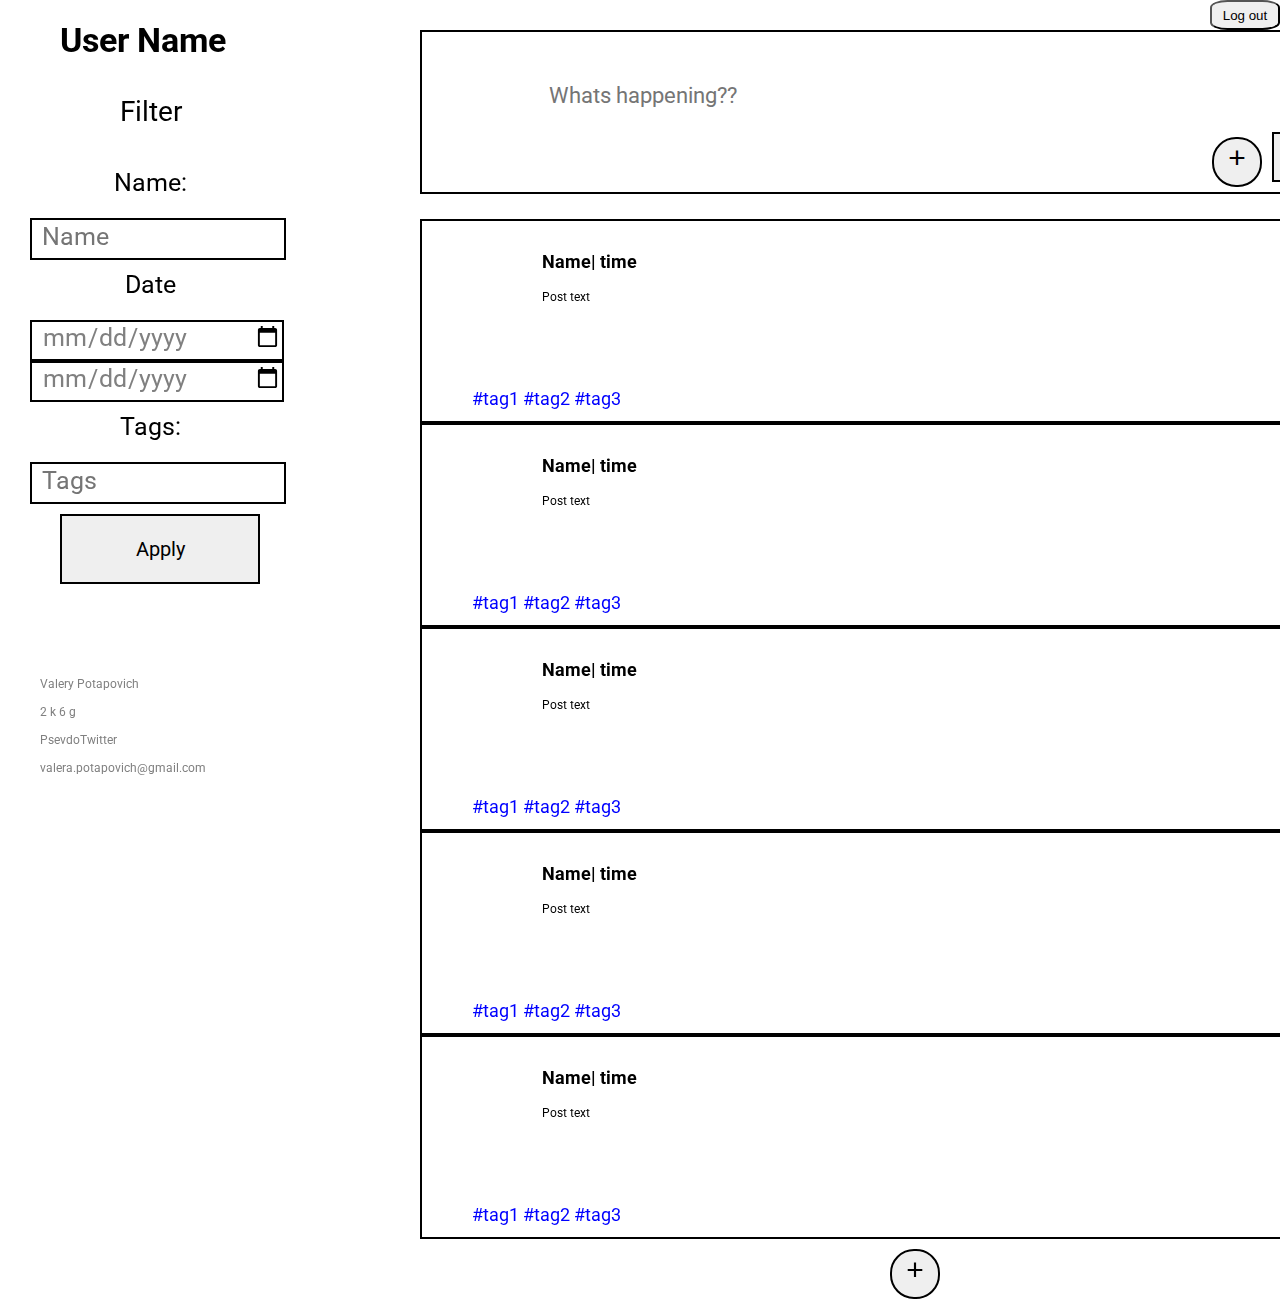
==== PsevdoTwwiterApp/src/main/webapp/index.html @ d6ee68d8 "add task8" ====
<!DOCTYPE html>
<html lang="en">
<head>
    <meta charset="UTF-8">
    <link rel="stylesheet" href="resources/styles.css">
    <link href="https://fonts.googleapis.com/css?family=Roboto&display=swap" rel="stylesheet">
    <title>PsevdoTwitter</title>

   <script type="text/javascript" src="D:\Training practice\JS_PostClass\scriptPostClass.js"></script>
</head>
<body>
	
  <button class="Log">Log out</button>
  <h1>User Name</h1>
 
   
 <form action="/action_page.php">
    <p class="filter">Filter</p>
  <label for="Name">Name:</label><br>
  <input type="text" id="fname" name="Name"  placeholder="Name" ><br>
  <label for="Data">Date</label><br>
  <input type="date" class="Data" id="Data" name="lname" placeholder="Data"><br>
  <input type="date" class="Data2"  id="Data" name="lname"  placeholder="Data"><br>
    <label for="TAGS">Tags:</label><br>
  <input type="text" id="Data" name="lname" placeholder="Tags"><br>
  <button> <p>Apply</p></button> 
 
</form>

<div class="whatst">
  <input class="wha" type="text" name="Whats" placeholder=" Whats happening??">
</input>
  <button class="add"><p>Add post</p></button>
  <button class="plus"><p>+</p></button>
    
</div>
<flexbox>
<div class="content">
  <div class="post">

    <button  class="Edit">Edit</button>
    



   <h3> Name| time</h3>
    <p>Post text </p>
     <button class="like">like</button>
    <p class="tags">#tag1 #tag2 #tag3 </p>
    
  </div>
  <div class="post">
      <button class="Edit">Edit</button>
   <h3> Name| time</h3>
    <p>Post text </p>
     <button class="like">like</button>
    <p class="tags">#tag1 #tag2 #tag3</p>
    
  </div>
  <div class="post">
     <button onclick="alert('Hello World!')" class="Edit">Edit</button>
    <h3> Name| time</h3>
    <p>Post text </p>
     <button class="like">like</button>
    <p class="tags">#tag1 #tag2 #tag3</p>
    
  </div>
  <div class="post">
    <button class="Edit">Edit</button>
    <h3> Name| time</h3>
    <p>Post text </p>
     <button class="like">like</button>
    <p class="tags">#tag1 #tag2 #tag3</p>
    
  </div>
  <div class="post">
    <button class="Edit">Edit</button>
    <h3> Name| time</h3>
    <p>Post text </p>
     <button class="like">like</button>
    <p class="tags">#tag1 #tag2 #tag3</p>
    
  </div>
   <button class="plus"><p>+</p></button>
 </div>
</flexbox>
  <footer>
  
  <p>Valery Potapovich<br><br>
2 k 6 g<br><br>
    PsevdoTwitter<br><br>
     valera.potapovich@gmail.com</p>
</footer>

</body>
</html>
---- PsevdoTwwiterApp/src/main/webapp/resources/styles.css ----
body{
width: 100%;
margin: 0;
font-size: 18px;
position: relative;

}
.Log {
float: right;
margin-left: 1350px;
border-radius: 25%;
width: 70px;
height: 30px;
}

h1 {
margin-top: 5px;
font-family: 'Roboto';
font-size:34px;
width: 250px;
padding-top: 15px;
padding-bottom: 70px;
height: 35px;
padding-left: 60px;
margin-bottom: 20px;
position: fixed;
padding-bottom:20px;
float:left;
}

form {
list-style-type: none;
margin-top: 20px;
height: 80%;
padding-left: 0;
margin-left: 0;
padding-top: 50px;
width: 25%;
position: fixed;
display: block;
font-family: 'Roboto';
float: left;
font-size: 30;
overflow: none;
list-style-position:none;
}

form p.filter{
margin-top: 10px;
display: block;
font-family: 'Roboto';
font-size:28px;
width: 250px;
padding-top: 15px;
height: 35px;
padding-left: 120px;
}

form label{
padding-top:10px;
display: block;
font-size: 25px;
padding-left:30px;
text-decoration: none;
width: 240px;
text-align: center;
font-family: 'Roboto';
}

form input{
width: 240px;
height: 30px;
margin-left: 30px;
padding-left: 10px;
padding-bottom: 7px;
border:2px solid black;
font-size: 25px;
color: grey;
font-family: 'Roboto';
}

form button{
border: 2px solid black;
margin-top: 10px;
margin-left: 60px;
text-align: center;
text-decoration: none;
font-size: 17px;
padding-bottom: 10px
height: 10px;
width: 200px;
}

button:active {
background-color: white;
transform: translateY(4px);
}

form button p{
font-size: 20px;
font-family: 'Roboto';
}

div.whatst {
margin-left: 420px;
height: 160px;
width: 950px;
border:2px solid black;
float: left;

}

div.whatst input.wha {
margin-top: 50px;
border:none;
font-weight: normal;
margin-left: 120px;
margin-right: 0;
font-family: 'Roboto';
font-size: 22px;
color: grey;
margin-bottom: 0px;
}

div.whatst button {
display: inline-block;
float: right;
border: 2px solid black;
text-align: center;
text-decoration: none;
height: 50px;
}

div.whatst button.add{
margin-top: 100px;
margin-right: 30px;
font-size: 17px;
width: 70px;
}

div.whatst button.add p {
display: inline-block;
margin-top: 1px;
float: left;
}

div.whatst button.plus {
padding-bottom: 15px;
margin-right: 10px;
margin-top: 105px;
font-size: 30px;
border-radius: 48%;
width: 50px;
}

div.whatst button.plus p {
display: inline-block;
margin-top: 1px;
margin-bottom: 5px;
}

div.content {
float: left;
margin-left: 420px;
position: relative;
margin-top: 25px;
width: 1000px;
overflow: auto;
list-style-position:outside;
}

div.content div.post{
width: 950px;
height: 200px;
border:2px solid black;
float: left;
}

div.content div.post button.Edit{
display: inline-block;
float: right;
border: none;
background-color: white;
text-decoration:underline;
color: blue;
padding-bottom: 25px;
margin-right: 27px;
margin-bottom: 70px;
margin-top: 10px;
text-align: center;
font-size: 20px;
height: 50px;
width: 50px;
}

div.content div.post h3{
margin-top: 30px;
width: 800px;
margin-left: 120px;
margin-right: 40px;
display: block;
font-size: 18px;
font-family: 'Roboto';
}

div.content div.post ul{
width: 65px;
display: none;
padding: 0;
float: right;
margin:0px 30px 850px 200px;
height: 70px;
position: absolute;
font-size: 18px;
list-style-type: none;
font-family: 'Roboto';
background-color: white;
}

div.content div.post ul li button{
text-decoration: none;
list-style-type: none;
border: 2px solid black;
color: black;
text-align: center;
text-decoration: none;
font-size: 17px;
padding-bottom: 10px
height: 10px;
width: 65px;
}
div.content div.post p{
width: 800px;
margin-left: 120px;
height: 80px;
font-size: 12px;
font-family: 'Roboto';
}
div.content div.post p.tags{
font-size: 18px;
width: 300px;
margin-left: 50px;
height: 20px;
font-family: 'Roboto';
color: blue;
}
div.content div.post button.like{
font-size: 18px;
width: 70px;
height: 30px;
float: right;
margin-right: 20px;
font-family: 'Roboto';
color: blue;
}

div.content button.plus {
display: inline-block;
float: right;
 
border: 2px solid black;
color: black;
padding-bottom: 15px;
margin-top: 10px;
margin-right: 48%;
text-align: center;
text-decoration: none;
font-size: 30px;
border-radius: 48%;
height: 50px;
position: relative;
width: 50px;
cursor: pointer;
}

div.content button.plus p {
display: inline-block;
margin-top: 1px;
margin-bottom: 5px;
}

footer{
width: 100%;
height: 150px;
margin: 0;
position: fixed;
padding-left: 40px;
padding-top: 15px;
margin-top:650px;
font-size: 18px;
display: block;
float:left;
}

footer p{
width: 800px;
height: 150px;
color: grey;
font-size: 12px;
font-family: 'Roboto';
}
@media screen and (max-width: 900px) {
h1{
margin-top: 0px;
padding-top: 0px;
font-size:15px;
width: 120px;
padding-bottom: 5px;
height: 25px;
margin-left: 70px;
padding-left: 40px;
}

form{
padding-top:15px;
margin: 0;
padding-top: 5px;
margin-right: 10px;
width: 110px;
}

form p.filter{
display: none;
}

form label{
font-size: 15px;
padding-left:10px;
width: 30px;
display: inline-block;
}

form input{
display: inline-block;
width: 70px;
height: 15px;
margin-left: 7px;
font-size: 15px;
}

form button{
margin-left: 15px;
font-size: 15px;
padding-top: 0px;
padding-left: 0;
height: 30px;
width: 70px;
}
form button p{
margin-top: 4px;
padding-top: 0;
font-size: 15px;
}

div.whatst {
margin-left: 100px;
margin-top: 40px;
position: fixed;
height: 80px;
width: 78%;
}
input.Data2{
margin-top: 5px;
}
div.whatst input.wha {
margin-top: 20px;
margin-left: 40px;
margin-right: 0;
font-size: 17px;
}

div.whatst button.add {
margin-top: 45px;
margin-right: 20px;
font-size: 10px;
height: 30px;
width: 50px;
}

div.whatst button.plus {
padding-bottom: 3px;
padding-top: 0px;
margin-right: 10px;
margin-top: 50px;
font-size: 15px;
height: 25px;
width: 25px;
}

div.content {
position: absolute;
margin-top: 130px;
margin-left: 110px;
height: 200px;
width: 73%;
}

div.content div.post{
width: 90%;
float: right;
height: 150px;
}

div.content div.post h3{
margin-top:7px;
width: 100%;
margin-left: 30px;
margin-right: 6px;
}
div.content div.post p{
display: block;
width: 80%;
margin-left: 30px;
height: 60px;
font-size: 15px;
}

div.content div.post p.tags{
font-size: 16px;
width: 150px;
margin-left: 20px;
height: 10px;
}

div.content div.post button.Edit{
margin-right: 17px;
margin-bottom: 50px;
height: 30px;
}

div.content div.post ul{
display: none;
}

div.content div.post button.like{
padding-bottom: 5px;
margin-right: 10px;
display: block;
margin-bottom: 10px;
position: relative;
}

div.content button.plus {
float: left;
padding-bottom: 3px;
padding-top: 0px;
margin-left: 55%;
margin-top: 5px;
font-size: 15px;
height: 25px;
width: 25px;
}

div.content div.post ul{
margin: 0;
margin-left: 85%;
margin-right: 30px;
margin-top: 20px;
height: 50px;
margin-top: 0px;
margin-bottom: 40px
}

div.content div.post ul li button{
padding-top: 7px;
font-size: 10px;
height: 30px;
}
footer{
display: none;
}
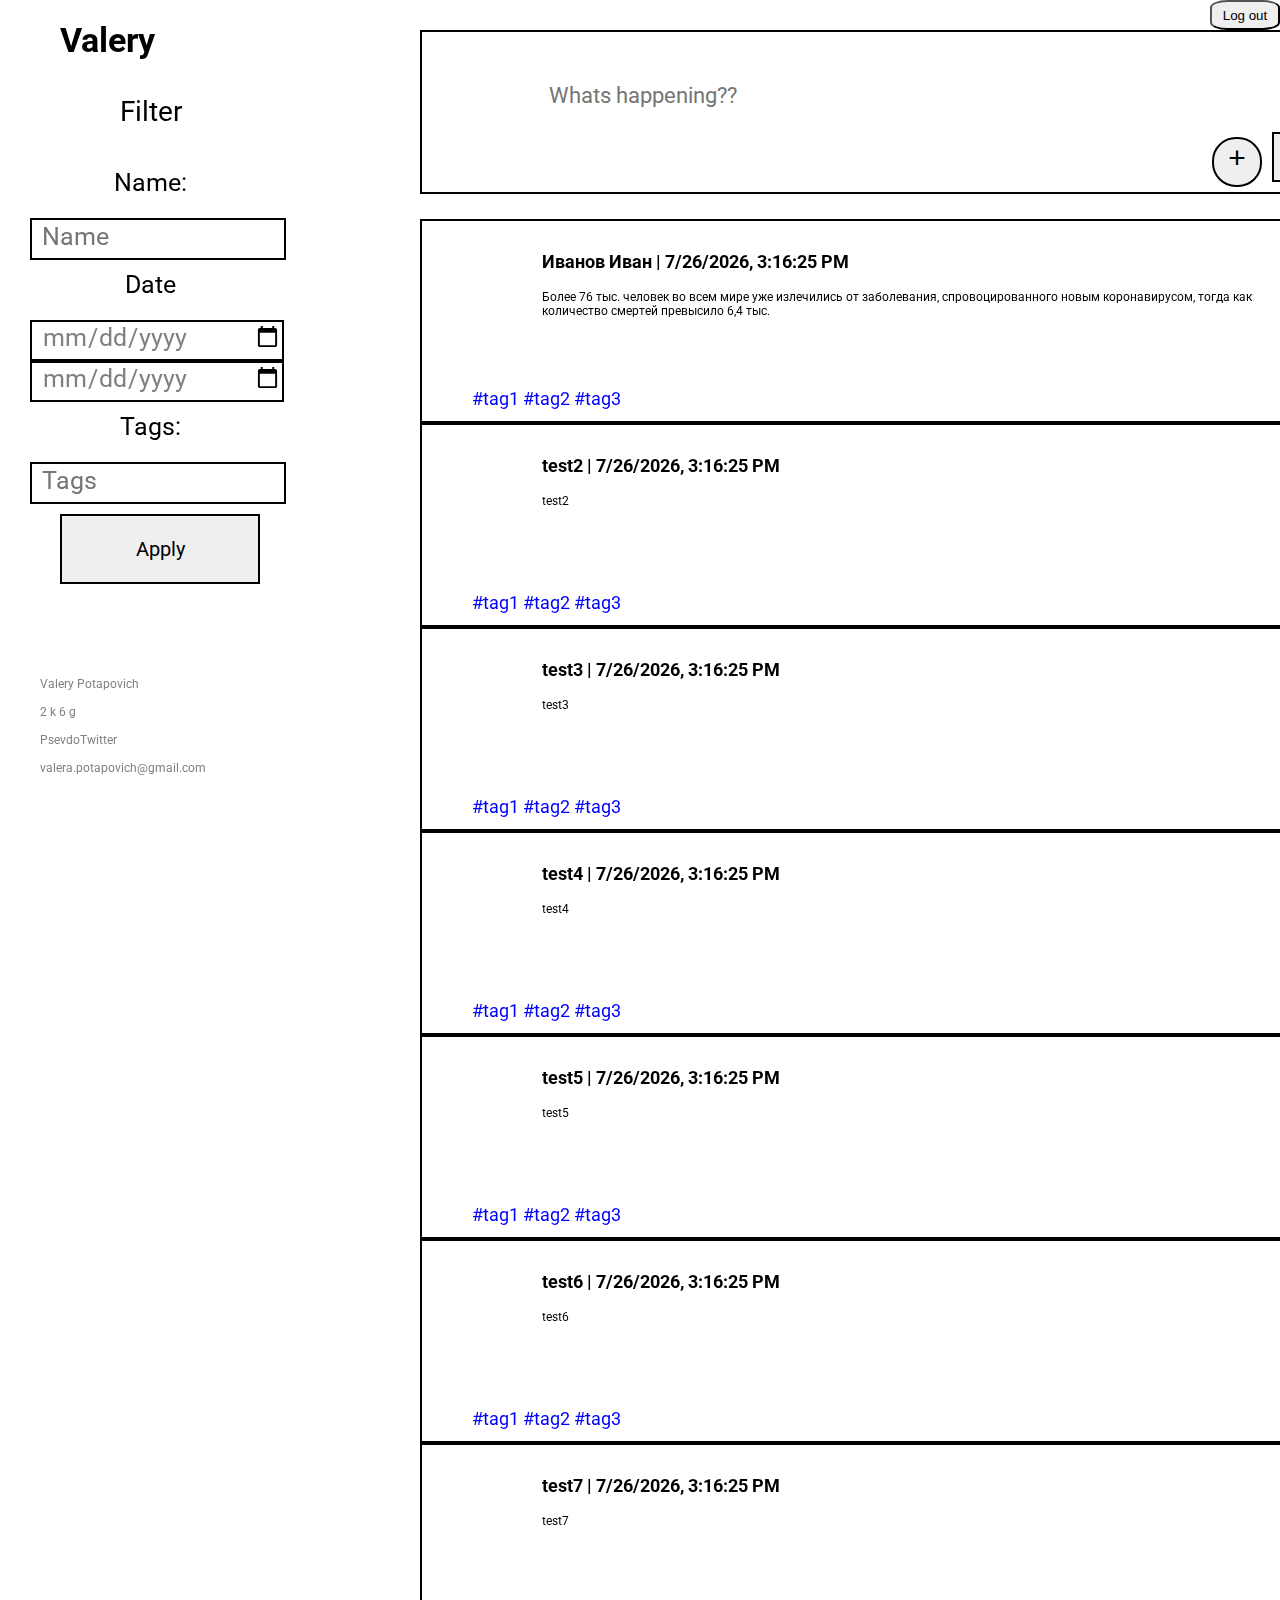
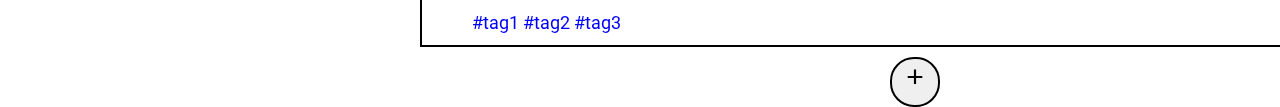
==== commit bbbec89c: "add task9" ====
--- a/PsevdoTwwiterApp/src/main/webapp/index.html
+++ b/PsevdoTwwiterApp/src/main/webapp/index.html
@@ -6,12 +6,12 @@
     <link href="https://fonts.googleapis.com/css?family=Roboto&display=swap" rel="stylesheet">
     <title>PsevdoTwitter</title>
 
-   <script type="text/javascript" src="D:\Training practice\JS_PostClass\scriptPostClass.js"></script>
+   <script type="text/javascript" src="resources/js/script.js"></script>
 </head>
 <body>
-	
+  
   <button class="Log">Log out</button>
-  <h1>User Name</h1>
+  <h1>Valery</h1>
  
    
  <form action="/action_page.php">
@@ -30,59 +30,29 @@
 <div class="whatst">
   <input class="wha" type="text" name="Whats" placeholder=" Whats happening??">
 </input>
-  <button class="add"><p>Add post</p></button>
+  <button class="add"><p>Add tweet</p></button>
   <button class="plus"><p>+</p></button>
     
 </div>
 <flexbox>
-<div class="content">
-  <div class="post">
+<div class="content" id="tweetContainer">
+  <template id="tweetTemplate">
+    <div class="tweet">    
+      <div class="tweet-action">
 
-    <button  class="Edit">Edit</button>
-    
+      <button class="Edit">Edit</button>
+  <button class="like">like</button>
+      </div>
+      <div class="tweet-info">
+        <h3 class="tweet-name"></h3>
+        <p class="tweet-text"></p>
 
-
-
-   <h3> Name| time</h3>
-    <p>Post text </p>
-     <button class="like">like</button>
-    <p class="tags">#tag1 #tag2 #tag3 </p>
-    
-  </div>
-  <div class="post">
-      <button class="Edit">Edit</button>
-   <h3> Name| time</h3>
-    <p>Post text </p>
-     <button class="like">like</button>
-    <p class="tags">#tag1 #tag2 #tag3</p>
-    
-  </div>
-  <div class="post">
-     <button onclick="alert('Hello World!')" class="Edit">Edit</button>
-    <h3> Name| time</h3>
-    <p>Post text </p>
-     <button class="like">like</button>
-    <p class="tags">#tag1 #tag2 #tag3</p>
-    
-  </div>
-  <div class="post">
-    <button class="Edit">Edit</button>
-    <h3> Name| time</h3>
-    <p>Post text </p>
-     <button class="like">like</button>
-    <p class="tags">#tag1 #tag2 #tag3</p>
-    
-  </div>
-  <div class="post">
-    <button class="Edit">Edit</button>
-    <h3> Name| time</h3>
-    <p>Post text </p>
-     <button class="like">like</button>
-    <p class="tags">#tag1 #tag2 #tag3</p>
-    
-  </div>
-   <button class="plus"><p>+</p></button>
- </div>
+        <p class="tags"></p>
+      </div>
+    </div>
+  </template>
+      <button class="plus">+</button>
+</div>
 </flexbox>
   <footer>
   
--- a/PsevdoTwwiterApp/src/main/webapp/resources/styles.css
+++ b/PsevdoTwwiterApp/src/main/webapp/resources/styles.css
@@ -101,6 +101,22 @@
 font-family: 'Roboto';
 }
 
+div.tweet-action{
+    width: 60px;
+    hight: 200px;
+    float: right;
+}
+
+button.like {
+    font-size: 18px;
+    width: 70px;
+    height: 30px;
+    float: right;
+    margin-right: 20px;
+    font-family: 'Roboto';
+    color: blue;
+}
+
 div.whatst {
 margin-left: 420px;
 height: 160px;
@@ -169,31 +185,30 @@
 list-style-position:outside;
 }
 
-div.content div.post{
+div.content div.tweet{
 width: 950px;
 height: 200px;
 border:2px solid black;
 float: left;
 }
 
-div.content div.post button.Edit{
-display: inline-block;
-float: right;
-border: none;
-background-color: white;
-text-decoration:underline;
-color: blue;
-padding-bottom: 25px;
-margin-right: 27px;
-margin-bottom: 70px;
-margin-top: 10px;
-text-align: center;
-font-size: 20px;
-height: 50px;
-width: 50px;
-}
-
-div.content div.post h3{
+div.content div.tweet button.Edit{
+float: right;
+    border: none;
+     background-color: white;
+    text-decoration: underline;
+    color: blue;
+    padding-bottom: 25px;
+    margin-right: 27px;
+    margin-bottom: 90px;
+    margin-top: 10px;
+    text-align: center;
+    font-size: 20px;
+    height: 50px;
+    width: 50px;
+}
+
+div.content div.tweet h3{
 margin-top: 30px;
 width: 800px;
 margin-left: 120px;
@@ -203,7 +218,7 @@
 font-family: 'Roboto';
 }
 
-div.content div.post ul{
+div.content div.tweet ul{
 width: 65px;
 display: none;
 padding: 0;
@@ -217,7 +232,7 @@
 background-color: white;
 }
 
-div.content div.post ul li button{
+div.content div.tweet ul li button{
 text-decoration: none;
 list-style-type: none;
 border: 2px solid black;
@@ -229,14 +244,14 @@
 height: 10px;
 width: 65px;
 }
-div.content div.post p{
+div.content div.tweet p{
 width: 800px;
 margin-left: 120px;
 height: 80px;
 font-size: 12px;
 font-family: 'Roboto';
 }
-div.content div.post p.tags{
+div.content div.tweet p.tags{
 font-size: 18px;
 width: 300px;
 margin-left: 50px;
@@ -244,7 +259,7 @@
 font-family: 'Roboto';
 color: blue;
 }
-div.content div.post button.like{
+div.content div.tweet button.like{
 font-size: 18px;
 width: 70px;
 height: 30px;
@@ -395,19 +410,21 @@
 width: 73%;
 }
 
-div.content div.post{
-width: 90%;
-float: right;
-height: 150px;
-}
-
-div.content div.post h3{
+div.content div.tweet p {
+    display: block;
+    width: 80%;
+    margin-left: 30px;
+    height: 40px;
+    font-size: 15px;
+}
+
+div.content div.tweet h3{
 margin-top:7px;
 width: 100%;
 margin-left: 30px;
 margin-right: 6px;
 }
-div.content div.post p{
+div.content div.tweet p{
 display: block;
 width: 80%;
 margin-left: 30px;
@@ -415,29 +432,41 @@
 font-size: 15px;
 }
 
-div.content div.post p.tags{
+div.content div.tweet p.tags{
 font-size: 16px;
 width: 150px;
 margin-left: 20px;
 height: 10px;
 }
 
-div.content div.post button.Edit{
-margin-right: 17px;
-margin-bottom: 50px;
-height: 30px;
-}
-
-div.content div.post ul{
+div.content div.tweet button.Edit{
+float: right;
+    border: none;
+     background-color: white;
+    text-decoration: underline;
+    color: blue;
+    padding-bottom: 25px;
+    margin-right: 27px;
+    margin-bottom: 90px;
+    margin-top: 10px;
+    text-align: center;
+    font-size: 20px;
+    height: 50px;
+    width: 50px;
+}
+
+div.content div.tweet ul{
 display: none;
 }
 
-div.content div.post button.like{
-padding-bottom: 5px;
-margin-right: 10px;
-display: block;
-margin-bottom: 10px;
-position: relative;
+div.content div.tweet button.like {
+    font-size: 18px;
+    width: 70px;
+    height: 30px;
+    float: right;
+    margin-right: 20px;
+    font-family: 'Roboto';
+    color: blue;
 }
 
 div.content button.plus {
@@ -451,7 +480,7 @@
 width: 25px;
 }
 
-div.content div.post ul{
+div.content div.tweet ul{
 margin: 0;
 margin-left: 85%;
 margin-right: 30px;
@@ -461,7 +490,7 @@
 margin-bottom: 40px
 }
 
-div.content div.post ul li button{
+div.content div.tweet ul li button{
 padding-top: 7px;
 font-size: 10px;
 height: 30px;
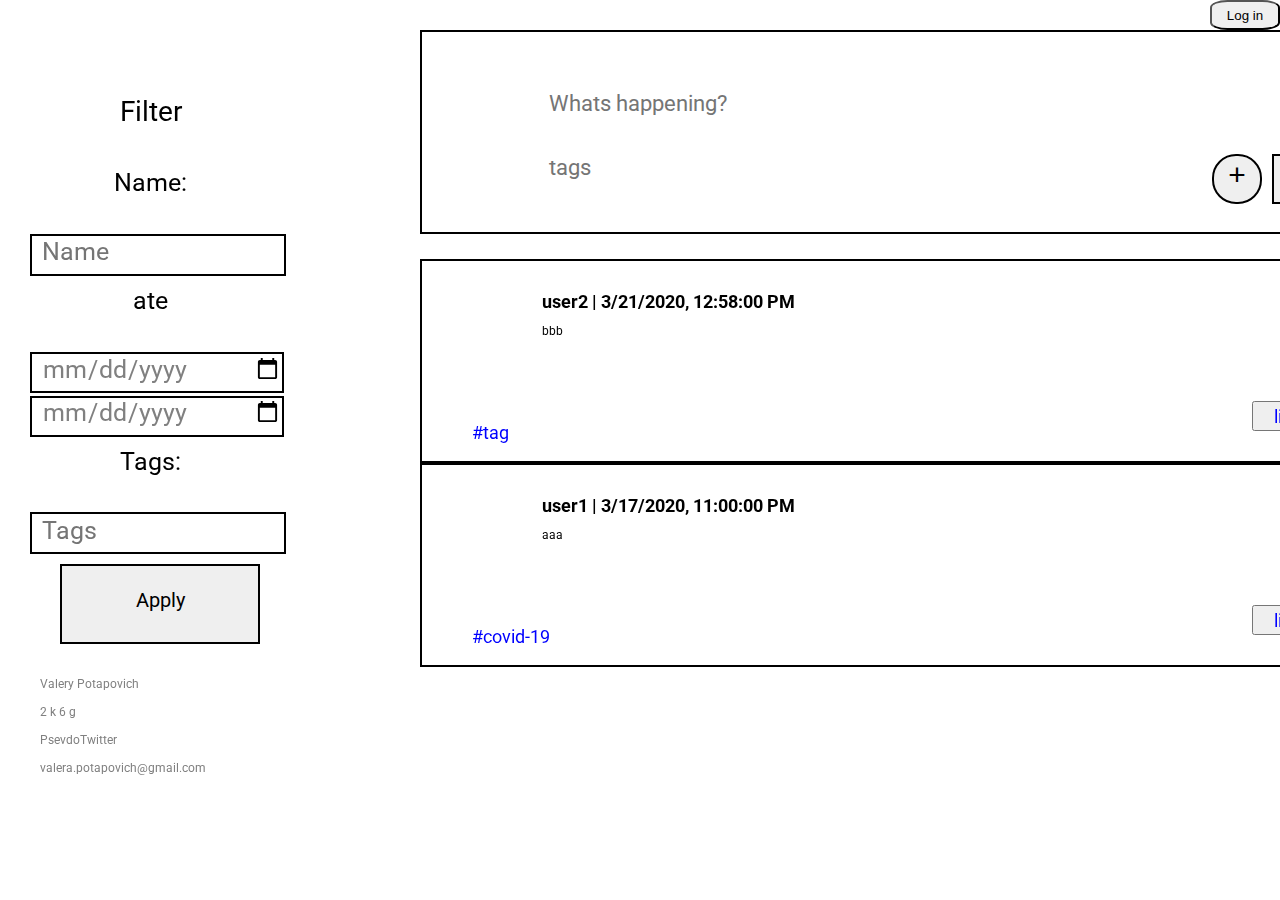
==== commit e2e50213: "task10 done" ====
--- a/PsevdoTwwiterApp/src/main/webapp/index.html
+++ b/PsevdoTwwiterApp/src/main/webapp/index.html
@@ -1,66 +1,110 @@
 <!DOCTYPE html>
 <html lang="en">
 <head>
-    <meta charset="UTF-8">
-    <link rel="stylesheet" href="resources/styles.css">
-    <link href="https://fonts.googleapis.com/css?family=Roboto&display=swap" rel="stylesheet">
-    <title>PsevdoTwitter</title>
-
-   <script type="text/javascript" src="resources/js/script.js"></script>
+  <meta charset="UTF-8">
+  <link rel="stylesheet" href="resources/styles.css">
+  <link href="https://fonts.googleapis.com/css?family=Roboto&display=swap" rel="stylesheet">
+  <title>PsevdoTwitter</title>
+  <script type="text/javascript" src="resources/js/script.js"></script>
 </head>
 <body>
-  
-  <button class="Log">Log out</button>
-  <h1>Valery</h1>
- 
-   
- <form action="/action_page.php">
-    <p class="filter">Filter</p>
-  <label for="Name">Name:</label><br>
-  <input type="text" id="fname" name="Name"  placeholder="Name" ><br>
-  <label for="Data">Date</label><br>
-  <input type="date" class="Data" id="Data" name="lname" placeholder="Data"><br>
-  <input type="date" class="Data2"  id="Data" name="lname"  placeholder="Data"><br>
-    <label for="TAGS">Tags:</label><br>
-  <input type="text" id="Data" name="lname" placeholder="Tags"><br>
-  <button> <p>Apply</p></button> 
- 
-</form>
 
-<div class="whatst">
-  <input class="wha" type="text" name="Whats" placeholder=" Whats happening??">
-</input>
-  <button class="add"><p>Add tweet</p></button>
-  <button class="plus"><p>+</p></button>
-    
-</div>
-<flexbox>
-<div class="content" id="tweetContainer">
-  <template id="tweetTemplate">
-    <div class="tweet">    
-      <div class="tweet-action">
+<button class="Log" id="logOut">Without logginig </button>
+<button class="LogIn" id="logIn">Log in</button>
+<button class="LogOutforV" id="logOutForV">Log Out</button>
 
-      <button class="Edit">Edit</button>
-  <button class="like">like</button>
-      </div>
-      <div class="tweet-info">
-        <h3 class="tweet-name"></h3>
-        <p class="tweet-text"></p>
+<div class="log" id="logPage">
 
-        <p class="tags"></p>
+  <div class="limiter">
+    <div class="container-login100">
+      <div class="wrap-login100 p-l-85 p-r-85 p-t-55 p-b-55">
+        <div class="login100-form validate-form flex-sb flex-w">
+					<span class="login100-form-title p-b-32">
+						Account Login
+					</span>
+
+          <span class="txt p-b-11">
+						Username
+					</span>
+          <div class="wrap-input100 validate-input m-b-36">
+            <input  id="userInputName" class="input100" type="text" name="username" >
+          </div>
+
+          <span class="txt p-b-11">
+						Password
+					</span>
+          <div class="wrap-input100 validate-input m-b-12">
+            <input id="userPassword"  class="input100" type="password" name="pass" >
+          </div>
+
+          <div class="container-login100-form-btn">
+            <button id="logForm" class="login100-form-btn">
+              Login
+            </button>
+          </div>
+
+        </div>
       </div>
     </div>
-  </template>
-      <button class="plus">+</button>
+  </div>
+
+
+  <div  class="drop" id="dropDownSelect1"></div>
 </div>
-</flexbox>
-  <footer>
-  
-  <p>Valery Potapovich<br><br>
-2 k 6 g<br><br>
-    PsevdoTwitter<br><br>
-     valera.potapovich@gmail.com</p>
-</footer>
 
+
+<div class="main" id="mainPage">
+  <h1 class="user" id="userName"></h1>
+  <div class="form"  id="filterForm">
+    <p class="filter">Filter</p>
+    <label >Name:</label><br>
+    <input id="fname" type="text"   name="Name"  placeholder="Name" ><br>
+    <label>ate</label><br>
+    <input id="Data1" type="date" class="Data"  name="lname" placeholder="Data"><br>
+    <input  id="Data2"  type="date" class="Data2"  name="lname"  placeholder="Data"><br>
+    <label>Tags:</label><br>
+    <input  id="filterTag" type="text"  name="lname" placeholder="Tags"><br>
+    <button id="app"> <p>Apply</p></button>
+
+  </div>
+
+  <div class="whats" id="whats">
+    <input id="whatsInput" class="wha"  type="text" name="Whats" placeholder=" Whats happening?">
+    <input id="whatsInputTags" class="whaT"  type="text" name="WhatsT" placeholder=" tags">
+    </input>
+    <button class="add" id="addInW"><p>Add tweet</p></button>
+    <button class="plus" id="plusInW"><p>+</p></button>
+
+  </div>
+  <flexbox>
+    <div class="content" id="tweetContainer">
+      <template id="tweetTemplate">
+        <div id="oneTweet" class="tweet" >
+          <div class="tweet-action" id="action">
+            <button class="Ok" id="ok">Ok</button>
+            <button class="Edit" id="edit">Edit</button>
+            <button class="Delete" id="delete">Delete</button>
+            <button class="like" id="like">like</button>
+          </div>
+          <div class="tweet-info" id="tweetText">
+            <h3 class="tweet-name"></h3>
+            <p class="tweet-text" id="tweetText" ></p>
+            <input class="tweet-input-text" id="text" placeholder="edit" >
+            <p class="tags" id="tags"></p>
+            <input class="tags-input" id="tagsInput" placeholder="edit">
+          </div>
+        </div>
+      </template>
+      <button class="plus" id="plusInTweets">+</button>
+    </div>
+  </flexbox>
+  <footer id="footer">
+
+    <p>Valery Potapovich<br><br>
+      2 k 6 g<br><br>
+          PsevdoTwitter<br><br>
+           valera.potapovich@gmail.com</p>
+      </footer>
+</div>
 </body>
 </html>--- a/PsevdoTwwiterApp/src/main/webapp/resources/styles.css
+++ b/PsevdoTwwiterApp/src/main/webapp/resources/styles.css
@@ -1,500 +1,763 @@
+
+div.log{
+    height: 100%;
+    font-family: Raleway-Regular, sans-serif;
+
+}
+
+div.log h1,h2,h3,h4,h5,h6 {
+    margin: 0px;
+}
+
+div.log p {
+    font-family: Raleway-Regular;
+    font-size: 14px;
+    line-height: 1.7;
+    color: #666666;
+    margin: 0px;
+}
+
+div.log ul, li {
+    margin: 0px;
+    list-style-type: none;
+}
+
+div.log input {
+    outline: none;
+    border: none;
+}
+
+
+div.log label {
+    display: block;
+    margin: 0;
+}
+
+div.log button {
+    outline: none !important;
+    border: none;
+    background: transparent;
+}
+
+div.log .txt {
+    font-family: Raleway-SemiBold;
+    font-size: 13px;
+    color: #555555;
+    line-height: 1.4;
+    text-transform: uppercase;
+}
+
+div.log .limiter {
+    width: 100%;
+    margin: 0 auto;
+}
+
+div.log .container-login100 {
+    width: 100%;
+    min-height: 100vh;
+    display: -webkit-box;
+    display: -webkit-flex;
+    display: -moz-box;
+    display: -ms-flexbox;
+    display: flex;
+    flex-wrap: wrap;
+    justify-content: center;
+    align-items: center;
+    padding: 15px;
+
+    background-color: #ebebeb;
+}
+
+
+div.log .wrap-login100 {
+    width: 560px;
+    background: #fff;
+    border-radius: 10px;
+    position: relative;
+}
+
+div.log .login100-form {
+    width: 500px;
+}
+
+div.log .login100-form-title {
+    font-family: Raleway-Medium;
+    font-size: 30px;
+    color: #555555;
+    line-height: 1.2;
+    text-transform: uppercase;
+    text-align: left;
+
+    width: 100%;
+    display: block;
+}
+
+div.log .wrap-input100 {
+    width: 500px;
+    position: relative;
+    background-color: #fff;
+    border: 1px solid #e6e6e6;
+    border-radius: 2px;
+}
+
+div.log .input100 {
+    font-family: Raleway-Medium;
+    color: #555555;
+    line-height: 1.2;
+    font-size: 18px;
+
+    display: block;
+    width: 450px;
+    background: transparent;
+    height: 55px;
+    padding: 0 25px 0 25px;
+}
+div.drop{
+    width: 450px;
+}
+
+div.log .container-login100-form-btn {
+    width: 500px;
+    display: -webkit-box;
+    display: -webkit-flex;
+    display: -moz-box;
+    display: -ms-flexbox;
+    display: flex;
+    flex-wrap: wrap;
+}
+
+div.log .login100-form-btn {
+    font-family: Raleway-Bold;
+    font-size: 16px;
+    color: #fff;
+    line-height: 1.2;
+
+    display: -webkit-box;
+    display: -webkit-flex;
+    display: -moz-box;
+    display: -ms-flexbox;
+    display: flex;
+    justify-content: center;
+    align-items: center;
+    padding: 0 20px;
+    min-width: 150px;
+    height: 55px;
+    background-color: #333333;
+    border-radius: 27px;
+
+    -webkit-transition: all 0.4s;
+    -o-transition: all 0.4s;
+    -moz-transition: all 0.4s;
+    transition: all 0.4s;
+}
+
+
+div.log @media (max-width: 576px) {
+    .wrap-login100 {
+        padding-left: 15px;
+        padding-right: 15px;
+    }
+}
+div.log .p-l-85{padding-left: 85px;}
+div.log .p-r-86{padding-right: 85px; ;}
+div.log .p-t-55{padding-top: 55px;}
+div.log .p-b-55{padding-bottom: 55px;}
+div.log .p-b-32{padding-bottom: 32px;}
+div.log .p-b-11{padding-bottom: 11px;
+width: 500px;}
+div.log .m-b-36{margin-bottom: 36px;}
+div.log .m-b-12{margin-bottom: 12px;}
+div.log .m-l-r-auto {margin-left: auto;	margin-right: auto;}
+div.log .m-l-auto {margin-left: auto;}
+div.log .m-r-auto {margin-right: auto;}
+
+div.log .flex-w {
+    display: -webkit-box;
+    display: -webkit-flex;
+    display: -moz-box;
+    display: -ms-flexbox;
+    display: flex;
+    -webkit-flex-wrap: wrap;
+    -moz-flex-wrap: wrap;
+    -ms-flex-wrap: wrap;
+    -o-flex-wrap: wrap;
+    flex-wrap: wrap;
+}
+
+
+div.log .flex-sb {
+    display: -webkit-box;
+    display: -webkit-flex;
+    display: -moz-box;
+    display: -ms-flexbox;
+    display: flex;
+    justify-content: space-between;
+}
+
 body{
-width: 100%;
-margin: 0;
-font-size: 18px;
-position: relative;
+    width: 100%;
+    margin: 0;
+    font-size: 18px;
+    position: relative;
 
 }
 .Log {
-float: right;
-margin-left: 1350px;
-border-radius: 25%;
-width: 70px;
-height: 30px;
-}
-
-h1 {
-margin-top: 5px;
-font-family: 'Roboto';
-font-size:34px;
-width: 250px;
-padding-top: 15px;
-padding-bottom: 70px;
-height: 35px;
-padding-left: 60px;
-margin-bottom: 20px;
-position: fixed;
-padding-bottom:20px;
-float:left;
-}
-
-form {
-list-style-type: none;
-margin-top: 20px;
-height: 80%;
-padding-left: 0;
-margin-left: 0;
-padding-top: 50px;
-width: 25%;
-position: fixed;
-display: block;
-font-family: 'Roboto';
-float: left;
-font-size: 30;
-overflow: none;
-list-style-position:none;
-}
-
-form p.filter{
-margin-top: 10px;
-display: block;
-font-family: 'Roboto';
-font-size:28px;
-width: 250px;
-padding-top: 15px;
-height: 35px;
-padding-left: 120px;
-}
-
-form label{
-padding-top:10px;
-display: block;
-font-size: 25px;
-padding-left:30px;
-text-decoration: none;
-width: 240px;
-text-align: center;
-font-family: 'Roboto';
-}
-
-form input{
-width: 240px;
-height: 30px;
-margin-left: 30px;
-padding-left: 10px;
-padding-bottom: 7px;
-border:2px solid black;
-font-size: 25px;
-color: grey;
-font-family: 'Roboto';
-}
-
-form button{
-border: 2px solid black;
-margin-top: 10px;
-margin-left: 60px;
-text-align: center;
-text-decoration: none;
-font-size: 17px;
-padding-bottom: 10px
-height: 10px;
-width: 200px;
-}
-
-button:active {
-background-color: white;
-transform: translateY(4px);
-}
-
-form button p{
-font-size: 20px;
-font-family: 'Roboto';
-}
-
-div.tweet-action{
-    width: 60px;
-    hight: 200px;
-    float: right;
-}
-
-button.like {
-    font-size: 18px;
+    display:none;
+    float: right;
+    margin-left: 1350px;
+    border-radius: 25%;
+    width: 70px;
+    height: 50px;
+}
+.LogIn {
+
+    float: right;
+    margin-left: 1350px;
+    border-radius: 25%;
     width: 70px;
     height: 30px;
-    float: right;
-    margin-right: 20px;
-    font-family: 'Roboto';
+}
+.LogOutforV {
+    display:none;
+    float: right;
+    margin-left: 1350px;
+    border-radius: 25%;
+    width: 70px;
+    height: 30px;
+}
+
+h1 {
+    margin-top: 5px;
+    font-family: 'Roboto';
+    font-size:34px;
+    width: 250px;
+    padding-top: 15px;
+    height: 35px;
+    padding-left: 60px;
+    margin-bottom: 20px;
+    position: fixed;
+    padding-bottom:20px;
+    float:left;
+}
+
+div.form {
+    list-style-type: none;
+    margin-top: 20px;
+    height: 80%;
+    padding-left: 0;
+    margin-left: 0;
+    padding-top: 50px;
+    width: 25%;
+    position: fixed;
+    display: block;
+    font-family: 'Roboto';
+    float: left;
+    font-size: 30px;
+}
+
+div.form p.filter{
+    margin-top: 10px;
+    display: block;
+    font-family: 'Roboto';
+    font-size:28px;
+    width: 250px;
+    padding-top: 15px;
+    height: 35px;
+    padding-left: 120px;
+}
+
+div.form label{
+    padding-top:10px;
+    display: block;
+    font-size: 25px;
+    padding-left:30px;
+    text-decoration: none;
+    width: 240px;
+    text-align: center;
+    font-family: 'Roboto';
+}
+
+div.form input{
+    width: 240px;
+    height: 30px;
+    margin-left: 30px;
+    padding-left: 10px;
+    padding-bottom: 7px;
+    border:2px solid black;
+    font-size: 25px;
+    color: grey;
+    font-family: 'Roboto';
+}
+
+div.form button{
+    border: 2px solid black;
+    margin-top: 10px;
+    margin-left: 60px;
+    text-align: center;
+    text-decoration: none;
+    font-size: 17px;
+    padding-bottom: 10px;
+    height:80px;
+    width: 200px;
+}
+
+button:active {
+    background-color: white;
+    transform: translateY(4px);
+}
+
+div.form button p{
+    font-size: 20px;
+    font-family: 'Roboto';
+}
+
+div.whats {
+    margin-left: 420px;
+    height: 200px;
+    width: 950px;
+    border:2px solid black;
+    float: left;
+
+}
+
+div.whats input.wha {
+    margin-top: 20px;
+   display: inline;
+    border:none;
+    font-weight: normal;
+    margin-left: 120px;
+    margin-right: 0;
+    font-family: 'Roboto';
+    font-size: 22px;
+    width: 600px;
+    height: 100px;
+    color: grey;
+    margin-bottom: 0px;
+}
+div.whats input.whaT {
+    margin-top: 0px;
+    display: inline;
+    border:none;
+    font-weight: normal;
+    margin-left: 120px;
+    margin-right: 0;
+    width: 600px;
+    font-family: 'Roboto';
+    font-size: 22px;
+    color: grey;
+    margin-bottom: 0px;
+}
+
+div.whats button {
+    display: inline-block;
+    float: right;
+    border: 2px solid black;
+    text-align: center;
+    text-decoration: none;
+    height: 50px;
+}
+
+div.whats button.add{
+
+    margin-right: 30px;
+    font-size: 17px;
+    width: 70px;
+}
+
+div.whats button.add p {
+    display: inline-block;
+    margin-top: 1px;
+    float: left;
+}
+
+div.whats button.plus {
+    padding-bottom: 15px;
+    margin-right: 10px;
+
+    font-size: 30px;
+    border-radius: 48%;
+    width: 50px;
+}
+
+div.whats button.plus p {
+    display: inline-block;
+    margin-top: 1px;
+    margin-bottom: 5px;
+}
+
+div.content {
+    float: left;
+    margin-left: 420px;
+    position: relative;
+    margin-top: 25px;
+    width: 1000px;
+    overflow: auto;
+    list-style-position:outside;
+}
+
+div.content div.tweet{
+    width: 950px;
+    height: 200px;
+    border:2px solid black;
+    float: left;
+}
+tweet-action{
+    width: 30px;
+    height: 200px;
+    margin-left: 300px;
+}
+.tweet-action .Edit{
+    display: none;
+    float: right;
+    border: none;
+    background-color: white;
+    text-decoration:underline;
     color: blue;
-}
-
-div.whatst {
-margin-left: 420px;
-height: 160px;
-width: 950px;
-border:2px solid black;
-float: left;
-
-}
-
-div.whatst input.wha {
-margin-top: 50px;
-border:none;
-font-weight: normal;
-margin-left: 120px;
-margin-right: 0;
-font-family: 'Roboto';
-font-size: 22px;
-color: grey;
-margin-bottom: 0px;
-}
-
-div.whatst button {
-display: inline-block;
-float: right;
-border: 2px solid black;
-text-align: center;
-text-decoration: none;
-height: 50px;
-}
-
-div.whatst button.add{
-margin-top: 100px;
-margin-right: 30px;
-font-size: 17px;
-width: 70px;
-}
-
-div.whatst button.add p {
-display: inline-block;
-margin-top: 1px;
-float: left;
-}
-
-div.whatst button.plus {
-padding-bottom: 15px;
-margin-right: 10px;
-margin-top: 105px;
-font-size: 30px;
-border-radius: 48%;
-width: 50px;
-}
-
-div.whatst button.plus p {
-display: inline-block;
-margin-top: 1px;
-margin-bottom: 5px;
-}
-
-div.content {
-float: left;
-margin-left: 420px;
-position: relative;
-margin-top: 25px;
-width: 1000px;
-overflow: auto;
-list-style-position:outside;
-}
-
-div.content div.tweet{
-width: 950px;
-height: 200px;
-border:2px solid black;
-float: left;
-}
-
-div.content div.tweet button.Edit{
-float: right;
-    border: none;
-     background-color: white;
-    text-decoration: underline;
-    color: blue;
-    padding-bottom: 25px;
-    margin-right: 27px;
-    margin-bottom: 90px;
+    margin-right: 50px;
     margin-top: 10px;
     text-align: center;
     font-size: 20px;
     height: 50px;
     width: 50px;
 }
-
-div.content div.tweet h3{
-margin-top: 30px;
-width: 800px;
-margin-left: 120px;
-margin-right: 40px;
-display: block;
-font-size: 18px;
-font-family: 'Roboto';
-}
-
-div.content div.tweet ul{
-width: 65px;
-display: none;
-padding: 0;
-float: right;
-margin:0px 30px 850px 200px;
-height: 70px;
-position: absolute;
-font-size: 18px;
-list-style-type: none;
-font-family: 'Roboto';
-background-color: white;
-}
-
-div.content div.tweet ul li button{
-text-decoration: none;
-list-style-type: none;
-border: 2px solid black;
-color: black;
-text-align: center;
-text-decoration: none;
-font-size: 17px;
-padding-bottom: 10px
-height: 10px;
-width: 65px;
-}
-div.content div.tweet p{
-width: 800px;
-margin-left: 120px;
-height: 80px;
-font-size: 12px;
-font-family: 'Roboto';
-}
-div.content div.tweet p.tags{
-font-size: 18px;
-width: 300px;
-margin-left: 50px;
-height: 20px;
-font-family: 'Roboto';
-color: blue;
-}
-div.content div.tweet button.like{
-font-size: 18px;
-width: 70px;
-height: 30px;
-float: right;
-margin-right: 20px;
-font-family: 'Roboto';
-color: blue;
-}
-
-div.content button.plus {
-display: inline-block;
-float: right;
- 
-border: 2px solid black;
-color: black;
-padding-bottom: 15px;
-margin-top: 10px;
-margin-right: 48%;
-text-align: center;
-text-decoration: none;
-font-size: 30px;
-border-radius: 48%;
-height: 50px;
-position: relative;
-width: 50px;
-cursor: pointer;
-}
-
-div.content button.plus p {
-display: inline-block;
-margin-top: 1px;
-margin-bottom: 5px;
-}
-
-footer{
-width: 100%;
-height: 150px;
-margin: 0;
-position: fixed;
-padding-left: 40px;
-padding-top: 15px;
-margin-top:650px;
-font-size: 18px;
-display: block;
-float:left;
-}
-
-footer p{
-width: 800px;
-height: 150px;
-color: grey;
-font-size: 12px;
-font-family: 'Roboto';
-}
-@media screen and (max-width: 900px) {
-h1{
-margin-top: 0px;
-padding-top: 0px;
-font-size:15px;
-width: 120px;
-padding-bottom: 5px;
-height: 25px;
-margin-left: 70px;
-padding-left: 40px;
-}
-
-form{
-padding-top:15px;
-margin: 0;
-padding-top: 5px;
-margin-right: 10px;
-width: 110px;
-}
-
-form p.filter{
-display: none;
-}
-
-form label{
-font-size: 15px;
-padding-left:10px;
-width: 30px;
-display: inline-block;
-}
-
-form input{
-display: inline-block;
-width: 70px;
-height: 15px;
-margin-left: 7px;
-font-size: 15px;
-}
-
-form button{
-margin-left: 15px;
-font-size: 15px;
-padding-top: 0px;
-padding-left: 0;
-height: 30px;
-width: 70px;
-}
-form button p{
-margin-top: 4px;
-padding-top: 0;
-font-size: 15px;
-}
-
-div.whatst {
-margin-left: 100px;
-margin-top: 40px;
-position: fixed;
-height: 80px;
-width: 78%;
-}
-input.Data2{
-margin-top: 5px;
-}
-div.whatst input.wha {
-margin-top: 20px;
-margin-left: 40px;
-margin-right: 0;
-font-size: 17px;
-}
-
-div.whatst button.add {
-margin-top: 45px;
-margin-right: 20px;
-font-size: 10px;
-height: 30px;
-width: 50px;
-}
-
-div.whatst button.plus {
-padding-bottom: 3px;
-padding-top: 0px;
-margin-right: 10px;
-margin-top: 50px;
-font-size: 15px;
-height: 25px;
-width: 25px;
-}
-
-div.content {
-position: absolute;
-margin-top: 130px;
-margin-left: 110px;
-height: 200px;
-width: 73%;
-}
-
-div.content div.tweet p {
-    display: block;
-    width: 80%;
-    margin-left: 30px;
-    height: 40px;
-    font-size: 15px;
-}
-
-div.content div.tweet h3{
-margin-top:7px;
-width: 100%;
-margin-left: 30px;
-margin-right: 6px;
-}
-div.content div.tweet p{
-display: block;
-width: 80%;
-margin-left: 30px;
-height: 60px;
-font-size: 15px;
-}
-
-div.content div.tweet p.tags{
-font-size: 16px;
-width: 150px;
-margin-left: 20px;
-height: 10px;
-}
-
-div.content div.tweet button.Edit{
-float: right;
+.tweet-action .Delete{
+    display: none;
+    float: right;
     border: none;
-     background-color: white;
-    text-decoration: underline;
+    background-color: white;
+    text-decoration:underline;
     color: blue;
-    padding-bottom: 25px;
-    margin-right: 27px;
-    margin-bottom: 90px;
+    margin-right: 10px;
     margin-top: 10px;
     text-align: center;
     font-size: 20px;
     height: 50px;
     width: 50px;
 }
+.tweet-action .Ok{
+    display:none;
+    float: right;
+    border: none;
+    background-color: white;
+    text-decoration:underline;
+    color: blue;
+    margin-right: 50px;
+    margin-top: 10px;
+    text-align: center;
+    font-size: 20px;
+    height: 50px;
+    width: 50px;
+}
+
+div.content div.tweet h3{
+    margin-top: 30px;
+    width: 800px;
+    margin-left: 120px;
+    margin-right: 40px;
+    display: block;
+    font-size: 18px;
+    font-family: 'Roboto';
+}
 
 div.content div.tweet ul{
-display: none;
-}
-
-div.content div.tweet button.like {
+    width: 65px;
+    display: none;
+    padding: 0;
+    float: right;
+    margin:0px 30px 850px 200px;
+    height: 70px;
+    position: absolute;
+    font-size: 18px;
+    list-style-type: none;
+    font-family: 'Roboto';
+    background-color: white;
+}
+
+div.content div.tweet ul li button{
+    text-decoration: none;
+    list-style-type: none;
+    border: 2px solid black;
+    color: black;
+    text-align: center;
+    font-size: 17px;
+    padding-bottom: 10px;
+    height: 10px;
+    width: 65px;
+}
+div.content div.tweet p{
+    width: 800px;
+    margin-left: 120px;
+    height: 80px;
+    font-size: 12px;
+
+    font-family: 'Roboto';
+}
+input.tweet-input-text{ width: 800px;
+    height: 80px;
+    display: none;
+    margin-left: 30px;
+    font-size: 30px;
+    font-family: 'Roboto';}
+
+div.content div.tweet p.tags{
+    font-size: 18px;
+    width: 300px;
+    margin-left: 50px;
+    height: 20px;
+    font-family: 'Roboto';
+    color: blue;
+
+}
+div.main{
+
+}
+div.log{
+    display: none;
+}
+input.tags-input{
+    font-size: 18px;
+    width: 300px;
+    height: 20px;
+    display: none;
+    margin-left: 30px;
+    font-family: 'Roboto';
+
+    color: blue;
+}
+.tweet-action .like{
     font-size: 18px;
     width: 70px;
     height: 30px;
     float: right;
-    margin-right: 20px;
+    margin-top: 140px;
+    margin-right: 50px;
+     float: right;
     font-family: 'Roboto';
     color: blue;
 }
+.tweet-action .Ok{
+    display: none;
+ }
+.tweet-action .Edit{
+    display: none;
+}
 
 div.content button.plus {
-float: left;
-padding-bottom: 3px;
-padding-top: 0px;
-margin-left: 55%;
-margin-top: 5px;
-font-size: 15px;
-height: 25px;
-width: 25px;
-}
-
-div.content div.tweet ul{
-margin: 0;
-margin-left: 85%;
-margin-right: 30px;
-margin-top: 20px;
-height: 50px;
-margin-top: 0px;
-margin-bottom: 40px
-}
-
-div.content div.tweet ul li button{
-padding-top: 7px;
-font-size: 10px;
-height: 30px;
-}
+    display: inline-block;
+    float: right;
+
+    border: 2px solid black;
+    color: black;
+    padding-bottom: 15px;
+    margin-top: 10px;
+    margin-right: 48%;
+    text-align: center;
+    text-decoration: none;
+    font-size: 30px;
+    border-radius: 48%;
+    height: 50px;
+    position: relative;
+    width: 50px;
+    cursor: pointer;
+}
+
+div.content button.plus p {
+    display: inline-block;
+    margin-top: 1px;
+    margin-bottom: 5px;
+}
+
 footer{
-display: none;
-}+    width: 100%;
+    height: 150px;
+    margin: 0;
+    position: fixed;
+    padding-left: 40px;
+    padding-top: 15px;
+    margin-top:650px;
+    font-size: 18px;
+    display: block;
+    float:left;
+}
+div.tweet-action{
+    width: 60px;
+    hight: 200px;
+    float: right;
+}
+
+footer p{
+    width: 800px;
+    height: 150px;
+    color: grey;
+    font-size: 12px;
+    font-family: 'Roboto';
+}
+@media screen and (max-width: 900px) {
+    h1{
+        margin-top: 0px;
+        padding-top: 0px;
+        font-size:15px;
+        width: 120px;
+        padding-bottom: 5px;
+        height: 25px;
+        margin-left: 70px;
+        padding-left: 40px;
+    }
+
+    form{
+        padding-top:15px;
+        margin: 0;
+        padding-top: 5px;
+        margin-right: 10px;
+        width: 110px;
+    }
+
+    form p.filter{
+        display: none;
+    }
+
+    form label{
+        font-size: 15px;
+        padding-left:10px;
+        width: 30px;
+        display: inline-block;
+    }
+
+    form input{
+        display: inline-block;
+        width: 70px;
+        height: 15px;
+        margin-left: 7px;
+        font-size: 15px;
+    }
+
+    form button{
+        margin-left: 15px;
+        font-size: 15px;
+        padding-top: 0px;
+        padding-left: 0;
+        height: 30px;
+        width: 70px;
+    }
+    form button p{
+        margin-top: 4px;
+        padding-top: 0;
+        font-size: 15px;
+    }
+
+    div.whatst {
+        margin-left: 100px;
+        margin-top: 40px;
+        position: fixed;
+        height: 80px;
+        width: 78%;
+    }
+    input.Data2{
+        margin-top: 5px;
+    }
+    div.whatst input.wha {
+        margin-top: 20px;
+        margin-left: 40px;
+        margin-right: 0;
+        font-size: 17px;
+    }
+
+    div.whatst button.add {
+        margin-top: 45px;
+        margin-right: 20px;
+        font-size: 10px;
+        height: 30px;
+        width: 50px;
+    }
+
+    div.whatst button.plus {
+        padding-bottom: 3px;
+        padding-top: 0px;
+        margin-right: 10px;
+        margin-top: 50px;
+        font-size: 15px;
+        height: 25px;
+        width: 25px;
+    }
+
+    div.content {
+        position: absolute;
+        margin-top: 130px;
+        margin-left: 110px;
+        height: 200px;
+        width: 73%;
+    }
+
+    div.content div.tweet{
+        width: 90%;
+        float: right;
+        height: 150px;
+    }
+
+    div.content div.tweet h3{
+        margin-top:7px;
+        width: 100%;
+        margin-left: 30px;
+        margin-right: 6px;
+    }
+    div.content div.tweet p{
+        display: block;
+        width: 80%;
+        margin-left: 30px;
+        height: 60px;
+        font-size: 15px;
+    }
+
+    div.content div.tweet p.tags{
+        font-size: 16px;
+        width: 150px;
+        margin-left: 20px;
+        height: 10px;
+    }
+
+    div.content div.tweet button.Edit{
+        margin-right: 17px;
+        margin-bottom: 50px;
+        height: 30px;
+    }
+
+    div.content div.tweet ul{
+        display: none;
+    }
+
+    div.content div.tweet button.like{
+        padding-bottom: 5px;
+        margin-right: 10px;
+        display: block;
+        margin-bottom: 10px;
+        position: relative;
+    }
+
+    div.content button.plus {
+        float: left;
+        padding-bottom: 3px;
+        padding-top: 0px;
+        margin-left: 55%;
+        margin-top: 5px;
+        font-size: 15px;
+        height: 25px;
+        width: 25px;
+    }
+
+    div.content div.tweet ul{
+        margin: 0;
+        margin-left: 85%;
+        margin-right: 30px;
+        height: 50px;
+        margin-top: 0px;
+        margin-bottom: 40px
+    }
+
+    div.content div.tweet ul li button{
+        padding-top: 7px;
+        font-size: 10px;
+        height: 30px;
+    }
+    footer{
+        display: none;
+    }}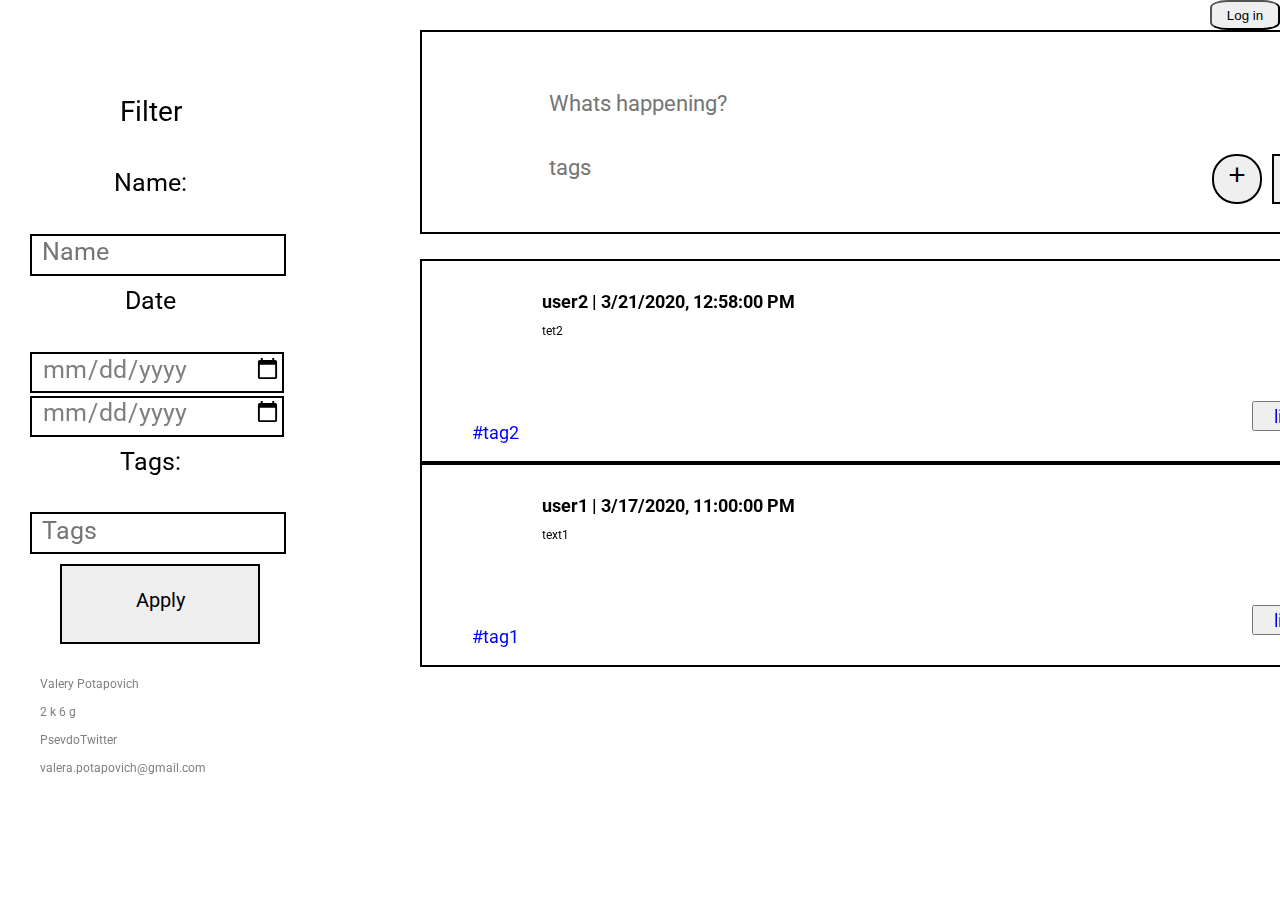
==== commit ec9088fa: "task10 fixed" ====
--- a/PsevdoTwwiterApp/src/main/webapp/index.html
+++ b/PsevdoTwwiterApp/src/main/webapp/index.html
@@ -1,110 +1,122 @@
 <!DOCTYPE html>
 <html lang="en">
+
 <head>
   <meta charset="UTF-8">
   <link rel="stylesheet" href="resources/styles.css">
   <link href="https://fonts.googleapis.com/css?family=Roboto&display=swap" rel="stylesheet">
   <title>PsevdoTwitter</title>
+
   <script type="text/javascript" src="resources/js/script.js"></script>
 </head>
+
 <body>
 
-<button class="Log" id="logOut">Without logginig </button>
-<button class="LogIn" id="logIn">Log in</button>
-<button class="LogOutforV" id="logOutForV">Log Out</button>
+  <button class="Log" id="logOut">Without logginig </button>
+  <button class="LogIn" id="logIn">Log in</button>
+  <button class="LogOutforV" id="logOutForV">Log Out</button>
+  <div class="log" id="logPage">
 
-<div class="log" id="logPage">
+    <div class="limiter">
+      <div class="container-login100">
+        <div class="wrap-login100 p-l-85 p-r-85 p-t-55 p-b-55">
+          <div class="login100-form validate-form flex-sb flex-w">
+            <span class="login100-form-title p-b-32">
+              Account Login
+            </span>
 
-  <div class="limiter">
-    <div class="container-login100">
-      <div class="wrap-login100 p-l-85 p-r-85 p-t-55 p-b-55">
-        <div class="login100-form validate-form flex-sb flex-w">
-					<span class="login100-form-title p-b-32">
-						Account Login
-					</span>
+            <span class="txt p-b-11">
+              Username
+            </span>
+            <div class="wrap-input100 validate-input m-b-36">
+              <input id="userInputName" class="input100" type="text" name="username">
+            </div>
 
-          <span class="txt p-b-11">
-						Username
-					</span>
-          <div class="wrap-input100 validate-input m-b-36">
-            <input  id="userInputName" class="input100" type="text" name="username" >
+            <span class="txt p-b-11">
+              Password
+            </span>
+            <div class="wrap-input100 validate-input m-b-12">
+              <input id="userPassword" class="input100" type="password" name="pass">
+            </div>
+
+
+
+            <div class="container-login100-form-btn">
+              <button id="logForm" class="login100-form-btn">
+                Login
+              </button>
+            </div>
+
           </div>
-
-          <span class="txt p-b-11">
-						Password
-					</span>
-          <div class="wrap-input100 validate-input m-b-12">
-            <input id="userPassword"  class="input100" type="password" name="pass" >
-          </div>
-
-          <div class="container-login100-form-btn">
-            <button id="logForm" class="login100-form-btn">
-              Login
-            </button>
-          </div>
-
         </div>
       </div>
     </div>
+
+
+    <div class="drop" id="dropDownSelect1"></div>
+
   </div>
 
 
-  <div  class="drop" id="dropDownSelect1"></div>
-</div>
+  <div class="main" id="mainPage">
+    <h1 class="user" id="userName"></h1>
+    <div class="form" id="filterForm">
+      <p class="filter">Filter</p>
+      <label>Name:</label><br>
+      <input id="fname" type="text" name="Name" placeholder="Name"><br>
+      <label>Date</label><br>
+      <input id="Data1" type="date" class="Data" name="lname" placeholder="Data"><br>
+      <input id="Data2" type="date" class="Data2" name="lname" placeholder="Data"><br>
+      <label>Tags:</label><br>
+      <input id="filterTag" type="text" name="lname" placeholder="Tags"><br>
+      <button id="app">
+        <p>Apply</p>
+      </button>
 
+    </div>
 
-<div class="main" id="mainPage">
-  <h1 class="user" id="userName"></h1>
-  <div class="form"  id="filterForm">
-    <p class="filter">Filter</p>
-    <label >Name:</label><br>
-    <input id="fname" type="text"   name="Name"  placeholder="Name" ><br>
-    <label>ate</label><br>
-    <input id="Data1" type="date" class="Data"  name="lname" placeholder="Data"><br>
-    <input  id="Data2"  type="date" class="Data2"  name="lname"  placeholder="Data"><br>
-    <label>Tags:</label><br>
-    <input  id="filterTag" type="text"  name="lname" placeholder="Tags"><br>
-    <button id="app"> <p>Apply</p></button>
+    <div class="whats" id="whats">
+      <input id="whatsInput" class="wha" type="text" name="Whats" placeholder=" Whats happening?">
+      <input id="whatsInputTags" class="whaT" type="text" name="WhatsT" placeholder=" tags">
+      </input>
+      <button class="add" id="addInW">
+        <p>Add tweet</p>
+      </button>
+      <button class="plus" id="plusInW">
+        <p>+</p>
+      </button>
 
+    </div>
+    <flexbox>
+      <div class="content" id="tweetContainer">
+        <template id="tweetTemplate">
+          <div id="oneTweet" class="post">
+            <div class="tweet-action" id="action">
+              <button class="Ok" id="ok">Ok</button>
+              <button class="Edit" id="edit">Edit</button>
+              <button class="Delete" id="delete">Delete</button>
+              <button class="like" id="like">like</button>
+            </div>
+            <div class="tweet-info" id="postText">
+              <h3 class="tweet-name"></h3>
+              <p class="tweet-text" id="tweetText"></p>
+              <input class="tweet-input-text" id="text" placeholder="edit">
+              <p class="tags" id="tags"></p>
+              <input class="tags-input" id="tagsInput" placeholder="edit">
+            </div>
+          </div>
+        </template>
+        <button class="plus" id="plusInPosts">+</button>
+      </div>
+    </flexbox>
+    <footer id="footer">
+
+      <p>Valery Potapovich<br><br>
+        2 k 6 g<br><br>
+        PsevdoTwitter<br><br>
+        valera.potapovich@gmail.com</p>
+    </footer>
   </div>
+</body>
 
-  <div class="whats" id="whats">
-    <input id="whatsInput" class="wha"  type="text" name="Whats" placeholder=" Whats happening?">
-    <input id="whatsInputTags" class="whaT"  type="text" name="WhatsT" placeholder=" tags">
-    </input>
-    <button class="add" id="addInW"><p>Add tweet</p></button>
-    <button class="plus" id="plusInW"><p>+</p></button>
-
-  </div>
-  <flexbox>
-    <div class="content" id="tweetContainer">
-      <template id="tweetTemplate">
-        <div id="oneTweet" class="tweet" >
-          <div class="tweet-action" id="action">
-            <button class="Ok" id="ok">Ok</button>
-            <button class="Edit" id="edit">Edit</button>
-            <button class="Delete" id="delete">Delete</button>
-            <button class="like" id="like">like</button>
-          </div>
-          <div class="tweet-info" id="tweetText">
-            <h3 class="tweet-name"></h3>
-            <p class="tweet-text" id="tweetText" ></p>
-            <input class="tweet-input-text" id="text" placeholder="edit" >
-            <p class="tags" id="tags"></p>
-            <input class="tags-input" id="tagsInput" placeholder="edit">
-          </div>
-        </div>
-      </template>
-      <button class="plus" id="plusInTweets">+</button>
-    </div>
-  </flexbox>
-  <footer id="footer">
-
-    <p>Valery Potapovich<br><br>
-      2 k 6 g<br><br>
-          PsevdoTwitter<br><br>
-           valera.potapovich@gmail.com</p>
-      </footer>
-</div>
-</body>
 </html>--- a/PsevdoTwwiterApp/src/main/webapp/resources/styles.css
+++ b/PsevdoTwwiterApp/src/main/webapp/resources/styles.css
@@ -156,8 +156,11 @@
     .wrap-login100 {
         padding-left: 15px;
         padding-right: 15px;
-    }
-}
+
+
+    }
+}
+
 div.log .p-l-85{padding-left: 85px;}
 div.log .p-r-86{padding-right: 85px; ;}
 div.log .p-t-55{padding-top: 55px;}
@@ -194,6 +197,19 @@
     justify-content: space-between;
 }
 
+
+
+
+
+
+
+
+
+
+
+
+
+
 body{
     width: 100%;
     margin: 0;
@@ -395,7 +411,7 @@
     list-style-position:outside;
 }
 
-div.content div.tweet{
+div.content div.post{
     width: 950px;
     height: 200px;
     border:2px solid black;
@@ -449,7 +465,7 @@
     width: 50px;
 }
 
-div.content div.tweet h3{
+div.content div.post h3{
     margin-top: 30px;
     width: 800px;
     margin-left: 120px;
@@ -459,7 +475,7 @@
     font-family: 'Roboto';
 }
 
-div.content div.tweet ul{
+div.content div.post ul{
     width: 65px;
     display: none;
     padding: 0;
@@ -473,7 +489,7 @@
     background-color: white;
 }
 
-div.content div.tweet ul li button{
+div.content div.post ul li button{
     text-decoration: none;
     list-style-type: none;
     border: 2px solid black;
@@ -484,7 +500,7 @@
     height: 10px;
     width: 65px;
 }
-div.content div.tweet p{
+div.content div.post p{
     width: 800px;
     margin-left: 120px;
     height: 80px;
@@ -499,7 +515,7 @@
     font-size: 30px;
     font-family: 'Roboto';}
 
-div.content div.tweet p.tags{
+div.content div.post p.tags{
     font-size: 18px;
     width: 300px;
     margin-left: 50px;
@@ -579,7 +595,7 @@
     display: block;
     float:left;
 }
-div.tweet-action{
+div.post-action{
     width: 60px;
     hight: 200px;
     float: right;
@@ -681,11 +697,10 @@
     }
 
     div.content {
-        position: absolute;
-        margin-top: 130px;
-        margin-left: 110px;
-        height: 200px;
-        width: 73%;
+        margin-top: 30px;
+        margin-left: 410px;
+        height: 600px;
+        width: 43%;
     }
 
     div.content div.tweet{
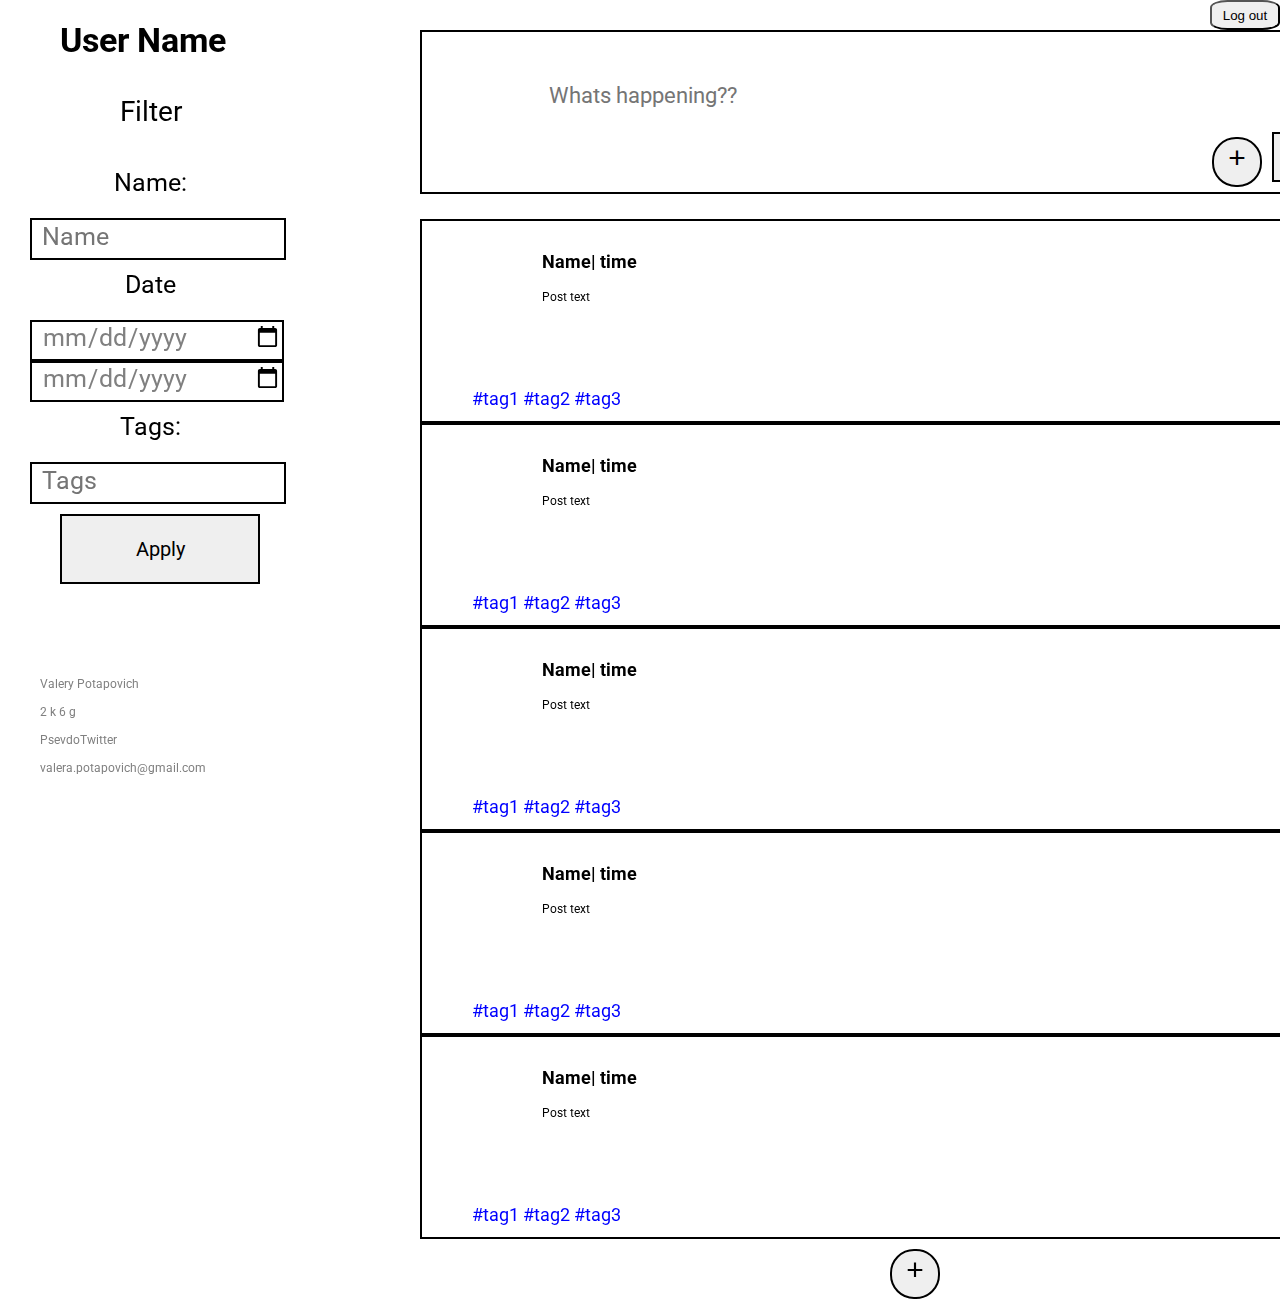
==== commit a2e207d2: "Merge pull request #13 from valera21115/task8" ====
--- a/PsevdoTwwiterApp/src/main/webapp/index.html
+++ b/PsevdoTwwiterApp/src/main/webapp/index.html
@@ -1,122 +1,96 @@
 <!DOCTYPE html>
 <html lang="en">
+<head>
+    <meta charset="UTF-8">
+    <link rel="stylesheet" href="resources/styles.css">
+    <link href="https://fonts.googleapis.com/css?family=Roboto&display=swap" rel="stylesheet">
+    <title>PsevdoTwitter</title>
 
-<head>
-  <meta charset="UTF-8">
-  <link rel="stylesheet" href="resources/styles.css">
-  <link href="https://fonts.googleapis.com/css?family=Roboto&display=swap" rel="stylesheet">
-  <title>PsevdoTwitter</title>
+   <script type="text/javascript" src="D:\Training practice\JS_PostClass\scriptPostClass.js"></script>
+</head>
+<body>
+	
+  <button class="Log">Log out</button>
+  <h1>User Name</h1>
+ 
+   
+ <form action="/action_page.php">
+    <p class="filter">Filter</p>
+  <label for="Name">Name:</label><br>
+  <input type="text" id="fname" name="Name"  placeholder="Name" ><br>
+  <label for="Data">Date</label><br>
+  <input type="date" class="Data" id="Data" name="lname" placeholder="Data"><br>
+  <input type="date" class="Data2"  id="Data" name="lname"  placeholder="Data"><br>
+    <label for="TAGS">Tags:</label><br>
+  <input type="text" id="Data" name="lname" placeholder="Tags"><br>
+  <button> <p>Apply</p></button> 
+ 
+</form>
 
-  <script type="text/javascript" src="resources/js/script.js"></script>
-</head>
+<div class="whatst">
+  <input class="wha" type="text" name="Whats" placeholder=" Whats happening??">
+</input>
+  <button class="add"><p>Add post</p></button>
+  <button class="plus"><p>+</p></button>
+    
+</div>
+<flexbox>
+<div class="content">
+  <div class="post">
 
-<body>
-
-  <button class="Log" id="logOut">Without logginig </button>
-  <button class="LogIn" id="logIn">Log in</button>
-  <button class="LogOutforV" id="logOutForV">Log Out</button>
-  <div class="log" id="logPage">
-
-    <div class="limiter">
-      <div class="container-login100">
-        <div class="wrap-login100 p-l-85 p-r-85 p-t-55 p-b-55">
-          <div class="login100-form validate-form flex-sb flex-w">
-            <span class="login100-form-title p-b-32">
-              Account Login
-            </span>
-
-            <span class="txt p-b-11">
-              Username
-            </span>
-            <div class="wrap-input100 validate-input m-b-36">
-              <input id="userInputName" class="input100" type="text" name="username">
-            </div>
-
-            <span class="txt p-b-11">
-              Password
-            </span>
-            <div class="wrap-input100 validate-input m-b-12">
-              <input id="userPassword" class="input100" type="password" name="pass">
-            </div>
+    <button  class="Edit">Edit</button>
+    
 
 
 
-            <div class="container-login100-form-btn">
-              <button id="logForm" class="login100-form-btn">
-                Login
-              </button>
-            </div>
+   <h3> Name| time</h3>
+    <p>Post text </p>
+     <button class="like">like</button>
+    <p class="tags">#tag1 #tag2 #tag3 </p>
+    
+  </div>
+  <div class="post">
+      <button class="Edit">Edit</button>
+   <h3> Name| time</h3>
+    <p>Post text </p>
+     <button class="like">like</button>
+    <p class="tags">#tag1 #tag2 #tag3</p>
+    
+  </div>
+  <div class="post">
+     <button onclick="alert('Hello World!')" class="Edit">Edit</button>
+    <h3> Name| time</h3>
+    <p>Post text </p>
+     <button class="like">like</button>
+    <p class="tags">#tag1 #tag2 #tag3</p>
+    
+  </div>
+  <div class="post">
+    <button class="Edit">Edit</button>
+    <h3> Name| time</h3>
+    <p>Post text </p>
+     <button class="like">like</button>
+    <p class="tags">#tag1 #tag2 #tag3</p>
+    
+  </div>
+  <div class="post">
+    <button class="Edit">Edit</button>
+    <h3> Name| time</h3>
+    <p>Post text </p>
+     <button class="like">like</button>
+    <p class="tags">#tag1 #tag2 #tag3</p>
+    
+  </div>
+   <button class="plus"><p>+</p></button>
+ </div>
+</flexbox>
+  <footer>
+  
+  <p>Valery Potapovich<br><br>
+2 k 6 g<br><br>
+    PsevdoTwitter<br><br>
+     valera.potapovich@gmail.com</p>
+</footer>
 
-          </div>
-        </div>
-      </div>
-    </div>
-
-
-    <div class="drop" id="dropDownSelect1"></div>
-
-  </div>
-
-
-  <div class="main" id="mainPage">
-    <h1 class="user" id="userName"></h1>
-    <div class="form" id="filterForm">
-      <p class="filter">Filter</p>
-      <label>Name:</label><br>
-      <input id="fname" type="text" name="Name" placeholder="Name"><br>
-      <label>Date</label><br>
-      <input id="Data1" type="date" class="Data" name="lname" placeholder="Data"><br>
-      <input id="Data2" type="date" class="Data2" name="lname" placeholder="Data"><br>
-      <label>Tags:</label><br>
-      <input id="filterTag" type="text" name="lname" placeholder="Tags"><br>
-      <button id="app">
-        <p>Apply</p>
-      </button>
-
-    </div>
-
-    <div class="whats" id="whats">
-      <input id="whatsInput" class="wha" type="text" name="Whats" placeholder=" Whats happening?">
-      <input id="whatsInputTags" class="whaT" type="text" name="WhatsT" placeholder=" tags">
-      </input>
-      <button class="add" id="addInW">
-        <p>Add tweet</p>
-      </button>
-      <button class="plus" id="plusInW">
-        <p>+</p>
-      </button>
-
-    </div>
-    <flexbox>
-      <div class="content" id="tweetContainer">
-        <template id="tweetTemplate">
-          <div id="oneTweet" class="post">
-            <div class="tweet-action" id="action">
-              <button class="Ok" id="ok">Ok</button>
-              <button class="Edit" id="edit">Edit</button>
-              <button class="Delete" id="delete">Delete</button>
-              <button class="like" id="like">like</button>
-            </div>
-            <div class="tweet-info" id="postText">
-              <h3 class="tweet-name"></h3>
-              <p class="tweet-text" id="tweetText"></p>
-              <input class="tweet-input-text" id="text" placeholder="edit">
-              <p class="tags" id="tags"></p>
-              <input class="tags-input" id="tagsInput" placeholder="edit">
-            </div>
-          </div>
-        </template>
-        <button class="plus" id="plusInPosts">+</button>
-      </div>
-    </flexbox>
-    <footer id="footer">
-
-      <p>Valery Potapovich<br><br>
-        2 k 6 g<br><br>
-        PsevdoTwitter<br><br>
-        valera.potapovich@gmail.com</p>
-    </footer>
-  </div>
 </body>
-
 </html>--- a/PsevdoTwwiterApp/src/main/webapp/resources/styles.css
+++ b/PsevdoTwwiterApp/src/main/webapp/resources/styles.css
@@ -1,778 +1,471 @@
-
-div.log{
-    height: 100%;
-    font-family: Raleway-Regular, sans-serif;
-
-}
-
-div.log h1,h2,h3,h4,h5,h6 {
-    margin: 0px;
-}
-
-div.log p {
-    font-family: Raleway-Regular;
-    font-size: 14px;
-    line-height: 1.7;
-    color: #666666;
-    margin: 0px;
-}
-
-div.log ul, li {
-    margin: 0px;
-    list-style-type: none;
-}
-
-div.log input {
-    outline: none;
-    border: none;
-}
-
-
-div.log label {
-    display: block;
-    margin: 0;
-}
-
-div.log button {
-    outline: none !important;
-    border: none;
-    background: transparent;
-}
-
-div.log .txt {
-    font-family: Raleway-SemiBold;
-    font-size: 13px;
-    color: #555555;
-    line-height: 1.4;
-    text-transform: uppercase;
-}
-
-div.log .limiter {
-    width: 100%;
-    margin: 0 auto;
-}
-
-div.log .container-login100 {
-    width: 100%;
-    min-height: 100vh;
-    display: -webkit-box;
-    display: -webkit-flex;
-    display: -moz-box;
-    display: -ms-flexbox;
-    display: flex;
-    flex-wrap: wrap;
-    justify-content: center;
-    align-items: center;
-    padding: 15px;
-
-    background-color: #ebebeb;
-}
-
-
-div.log .wrap-login100 {
-    width: 560px;
-    background: #fff;
-    border-radius: 10px;
-    position: relative;
-}
-
-div.log .login100-form {
-    width: 500px;
-}
-
-div.log .login100-form-title {
-    font-family: Raleway-Medium;
-    font-size: 30px;
-    color: #555555;
-    line-height: 1.2;
-    text-transform: uppercase;
-    text-align: left;
-
-    width: 100%;
-    display: block;
-}
-
-div.log .wrap-input100 {
-    width: 500px;
-    position: relative;
-    background-color: #fff;
-    border: 1px solid #e6e6e6;
-    border-radius: 2px;
-}
-
-div.log .input100 {
-    font-family: Raleway-Medium;
-    color: #555555;
-    line-height: 1.2;
-    font-size: 18px;
-
-    display: block;
-    width: 450px;
-    background: transparent;
-    height: 55px;
-    padding: 0 25px 0 25px;
-}
-div.drop{
-    width: 450px;
-}
-
-div.log .container-login100-form-btn {
-    width: 500px;
-    display: -webkit-box;
-    display: -webkit-flex;
-    display: -moz-box;
-    display: -ms-flexbox;
-    display: flex;
-    flex-wrap: wrap;
-}
-
-div.log .login100-form-btn {
-    font-family: Raleway-Bold;
-    font-size: 16px;
-    color: #fff;
-    line-height: 1.2;
-
-    display: -webkit-box;
-    display: -webkit-flex;
-    display: -moz-box;
-    display: -ms-flexbox;
-    display: flex;
-    justify-content: center;
-    align-items: center;
-    padding: 0 20px;
-    min-width: 150px;
-    height: 55px;
-    background-color: #333333;
-    border-radius: 27px;
-
-    -webkit-transition: all 0.4s;
-    -o-transition: all 0.4s;
-    -moz-transition: all 0.4s;
-    transition: all 0.4s;
-}
-
-
-div.log @media (max-width: 576px) {
-    .wrap-login100 {
-        padding-left: 15px;
-        padding-right: 15px;
-
-
-    }
-}
-
-div.log .p-l-85{padding-left: 85px;}
-div.log .p-r-86{padding-right: 85px; ;}
-div.log .p-t-55{padding-top: 55px;}
-div.log .p-b-55{padding-bottom: 55px;}
-div.log .p-b-32{padding-bottom: 32px;}
-div.log .p-b-11{padding-bottom: 11px;
-width: 500px;}
-div.log .m-b-36{margin-bottom: 36px;}
-div.log .m-b-12{margin-bottom: 12px;}
-div.log .m-l-r-auto {margin-left: auto;	margin-right: auto;}
-div.log .m-l-auto {margin-left: auto;}
-div.log .m-r-auto {margin-right: auto;}
-
-div.log .flex-w {
-    display: -webkit-box;
-    display: -webkit-flex;
-    display: -moz-box;
-    display: -ms-flexbox;
-    display: flex;
-    -webkit-flex-wrap: wrap;
-    -moz-flex-wrap: wrap;
-    -ms-flex-wrap: wrap;
-    -o-flex-wrap: wrap;
-    flex-wrap: wrap;
-}
-
-
-div.log .flex-sb {
-    display: -webkit-box;
-    display: -webkit-flex;
-    display: -moz-box;
-    display: -ms-flexbox;
-    display: flex;
-    justify-content: space-between;
-}
-
-
-
-
-
-
-
-
-
-
-
-
-
-
 body{
-    width: 100%;
-    margin: 0;
-    font-size: 18px;
-    position: relative;
+width: 100%;
+margin: 0;
+font-size: 18px;
+position: relative;
 
 }
 .Log {
-    display:none;
-    float: right;
-    margin-left: 1350px;
-    border-radius: 25%;
-    width: 70px;
-    height: 50px;
-}
-.LogIn {
-
-    float: right;
-    margin-left: 1350px;
-    border-radius: 25%;
-    width: 70px;
-    height: 30px;
-}
-.LogOutforV {
-    display:none;
-    float: right;
-    margin-left: 1350px;
-    border-radius: 25%;
-    width: 70px;
-    height: 30px;
+float: right;
+margin-left: 1350px;
+border-radius: 25%;
+width: 70px;
+height: 30px;
 }
 
 h1 {
-    margin-top: 5px;
-    font-family: 'Roboto';
-    font-size:34px;
-    width: 250px;
-    padding-top: 15px;
-    height: 35px;
-    padding-left: 60px;
-    margin-bottom: 20px;
-    position: fixed;
-    padding-bottom:20px;
-    float:left;
-}
-
-div.form {
-    list-style-type: none;
-    margin-top: 20px;
-    height: 80%;
-    padding-left: 0;
-    margin-left: 0;
-    padding-top: 50px;
-    width: 25%;
-    position: fixed;
-    display: block;
-    font-family: 'Roboto';
-    float: left;
-    font-size: 30px;
-}
-
-div.form p.filter{
-    margin-top: 10px;
-    display: block;
-    font-family: 'Roboto';
-    font-size:28px;
-    width: 250px;
-    padding-top: 15px;
-    height: 35px;
-    padding-left: 120px;
-}
-
-div.form label{
-    padding-top:10px;
-    display: block;
-    font-size: 25px;
-    padding-left:30px;
-    text-decoration: none;
-    width: 240px;
-    text-align: center;
-    font-family: 'Roboto';
-}
-
-div.form input{
-    width: 240px;
-    height: 30px;
-    margin-left: 30px;
-    padding-left: 10px;
-    padding-bottom: 7px;
-    border:2px solid black;
-    font-size: 25px;
-    color: grey;
-    font-family: 'Roboto';
-}
-
-div.form button{
-    border: 2px solid black;
-    margin-top: 10px;
-    margin-left: 60px;
-    text-align: center;
-    text-decoration: none;
-    font-size: 17px;
-    padding-bottom: 10px;
-    height:80px;
-    width: 200px;
+margin-top: 5px;
+font-family: 'Roboto';
+font-size:34px;
+width: 250px;
+padding-top: 15px;
+padding-bottom: 70px;
+height: 35px;
+padding-left: 60px;
+margin-bottom: 20px;
+position: fixed;
+padding-bottom:20px;
+float:left;
+}
+
+form {
+list-style-type: none;
+margin-top: 20px;
+height: 80%;
+padding-left: 0;
+margin-left: 0;
+padding-top: 50px;
+width: 25%;
+position: fixed;
+display: block;
+font-family: 'Roboto';
+float: left;
+font-size: 30;
+overflow: none;
+list-style-position:none;
+}
+
+form p.filter{
+margin-top: 10px;
+display: block;
+font-family: 'Roboto';
+font-size:28px;
+width: 250px;
+padding-top: 15px;
+height: 35px;
+padding-left: 120px;
+}
+
+form label{
+padding-top:10px;
+display: block;
+font-size: 25px;
+padding-left:30px;
+text-decoration: none;
+width: 240px;
+text-align: center;
+font-family: 'Roboto';
+}
+
+form input{
+width: 240px;
+height: 30px;
+margin-left: 30px;
+padding-left: 10px;
+padding-bottom: 7px;
+border:2px solid black;
+font-size: 25px;
+color: grey;
+font-family: 'Roboto';
+}
+
+form button{
+border: 2px solid black;
+margin-top: 10px;
+margin-left: 60px;
+text-align: center;
+text-decoration: none;
+font-size: 17px;
+padding-bottom: 10px
+height: 10px;
+width: 200px;
 }
 
 button:active {
-    background-color: white;
-    transform: translateY(4px);
-}
-
-div.form button p{
-    font-size: 20px;
-    font-family: 'Roboto';
-}
-
-div.whats {
-    margin-left: 420px;
-    height: 200px;
-    width: 950px;
-    border:2px solid black;
-    float: left;
-
-}
-
-div.whats input.wha {
-    margin-top: 20px;
-   display: inline;
-    border:none;
-    font-weight: normal;
-    margin-left: 120px;
-    margin-right: 0;
-    font-family: 'Roboto';
-    font-size: 22px;
-    width: 600px;
-    height: 100px;
-    color: grey;
-    margin-bottom: 0px;
-}
-div.whats input.whaT {
-    margin-top: 0px;
-    display: inline;
-    border:none;
-    font-weight: normal;
-    margin-left: 120px;
-    margin-right: 0;
-    width: 600px;
-    font-family: 'Roboto';
-    font-size: 22px;
-    color: grey;
-    margin-bottom: 0px;
-}
-
-div.whats button {
-    display: inline-block;
-    float: right;
-    border: 2px solid black;
-    text-align: center;
-    text-decoration: none;
-    height: 50px;
-}
-
-div.whats button.add{
-
-    margin-right: 30px;
-    font-size: 17px;
-    width: 70px;
-}
-
-div.whats button.add p {
-    display: inline-block;
-    margin-top: 1px;
-    float: left;
-}
-
-div.whats button.plus {
-    padding-bottom: 15px;
-    margin-right: 10px;
-
-    font-size: 30px;
-    border-radius: 48%;
-    width: 50px;
-}
-
-div.whats button.plus p {
-    display: inline-block;
-    margin-top: 1px;
-    margin-bottom: 5px;
+background-color: white;
+transform: translateY(4px);
+}
+
+form button p{
+font-size: 20px;
+font-family: 'Roboto';
+}
+
+div.whatst {
+margin-left: 420px;
+height: 160px;
+width: 950px;
+border:2px solid black;
+float: left;
+
+}
+
+div.whatst input.wha {
+margin-top: 50px;
+border:none;
+font-weight: normal;
+margin-left: 120px;
+margin-right: 0;
+font-family: 'Roboto';
+font-size: 22px;
+color: grey;
+margin-bottom: 0px;
+}
+
+div.whatst button {
+display: inline-block;
+float: right;
+border: 2px solid black;
+text-align: center;
+text-decoration: none;
+height: 50px;
+}
+
+div.whatst button.add{
+margin-top: 100px;
+margin-right: 30px;
+font-size: 17px;
+width: 70px;
+}
+
+div.whatst button.add p {
+display: inline-block;
+margin-top: 1px;
+float: left;
+}
+
+div.whatst button.plus {
+padding-bottom: 15px;
+margin-right: 10px;
+margin-top: 105px;
+font-size: 30px;
+border-radius: 48%;
+width: 50px;
+}
+
+div.whatst button.plus p {
+display: inline-block;
+margin-top: 1px;
+margin-bottom: 5px;
 }
 
 div.content {
-    float: left;
-    margin-left: 420px;
-    position: relative;
-    margin-top: 25px;
-    width: 1000px;
-    overflow: auto;
-    list-style-position:outside;
+float: left;
+margin-left: 420px;
+position: relative;
+margin-top: 25px;
+width: 1000px;
+overflow: auto;
+list-style-position:outside;
 }
 
 div.content div.post{
-    width: 950px;
-    height: 200px;
-    border:2px solid black;
-    float: left;
-}
-tweet-action{
-    width: 30px;
-    height: 200px;
-    margin-left: 300px;
-}
-.tweet-action .Edit{
-    display: none;
-    float: right;
-    border: none;
-    background-color: white;
-    text-decoration:underline;
-    color: blue;
-    margin-right: 50px;
-    margin-top: 10px;
-    text-align: center;
-    font-size: 20px;
-    height: 50px;
-    width: 50px;
-}
-.tweet-action .Delete{
-    display: none;
-    float: right;
-    border: none;
-    background-color: white;
-    text-decoration:underline;
-    color: blue;
-    margin-right: 10px;
-    margin-top: 10px;
-    text-align: center;
-    font-size: 20px;
-    height: 50px;
-    width: 50px;
-}
-.tweet-action .Ok{
-    display:none;
-    float: right;
-    border: none;
-    background-color: white;
-    text-decoration:underline;
-    color: blue;
-    margin-right: 50px;
-    margin-top: 10px;
-    text-align: center;
-    font-size: 20px;
-    height: 50px;
-    width: 50px;
+width: 950px;
+height: 200px;
+border:2px solid black;
+float: left;
+}
+
+div.content div.post button.Edit{
+display: inline-block;
+float: right;
+border: none;
+background-color: white;
+text-decoration:underline;
+color: blue;
+padding-bottom: 25px;
+margin-right: 27px;
+margin-bottom: 70px;
+margin-top: 10px;
+text-align: center;
+font-size: 20px;
+height: 50px;
+width: 50px;
 }
 
 div.content div.post h3{
-    margin-top: 30px;
-    width: 800px;
-    margin-left: 120px;
-    margin-right: 40px;
-    display: block;
-    font-size: 18px;
-    font-family: 'Roboto';
+margin-top: 30px;
+width: 800px;
+margin-left: 120px;
+margin-right: 40px;
+display: block;
+font-size: 18px;
+font-family: 'Roboto';
 }
 
 div.content div.post ul{
-    width: 65px;
-    display: none;
-    padding: 0;
-    float: right;
-    margin:0px 30px 850px 200px;
-    height: 70px;
-    position: absolute;
-    font-size: 18px;
-    list-style-type: none;
-    font-family: 'Roboto';
-    background-color: white;
+width: 65px;
+display: none;
+padding: 0;
+float: right;
+margin:0px 30px 850px 200px;
+height: 70px;
+position: absolute;
+font-size: 18px;
+list-style-type: none;
+font-family: 'Roboto';
+background-color: white;
 }
 
 div.content div.post ul li button{
-    text-decoration: none;
-    list-style-type: none;
-    border: 2px solid black;
-    color: black;
-    text-align: center;
-    font-size: 17px;
-    padding-bottom: 10px;
-    height: 10px;
-    width: 65px;
+text-decoration: none;
+list-style-type: none;
+border: 2px solid black;
+color: black;
+text-align: center;
+text-decoration: none;
+font-size: 17px;
+padding-bottom: 10px
+height: 10px;
+width: 65px;
 }
 div.content div.post p{
-    width: 800px;
-    margin-left: 120px;
-    height: 80px;
-    font-size: 12px;
-
-    font-family: 'Roboto';
-}
-input.tweet-input-text{ width: 800px;
-    height: 80px;
-    display: none;
-    margin-left: 30px;
-    font-size: 30px;
-    font-family: 'Roboto';}
-
+width: 800px;
+margin-left: 120px;
+height: 80px;
+font-size: 12px;
+font-family: 'Roboto';
+}
 div.content div.post p.tags{
-    font-size: 18px;
-    width: 300px;
-    margin-left: 50px;
-    height: 20px;
-    font-family: 'Roboto';
-    color: blue;
-
-}
-div.main{
-
-}
-div.log{
-    display: none;
-}
-input.tags-input{
-    font-size: 18px;
-    width: 300px;
-    height: 20px;
-    display: none;
-    margin-left: 30px;
-    font-family: 'Roboto';
-
-    color: blue;
-}
-.tweet-action .like{
-    font-size: 18px;
-    width: 70px;
-    height: 30px;
-    float: right;
-    margin-top: 140px;
-    margin-right: 50px;
-     float: right;
-    font-family: 'Roboto';
-    color: blue;
-}
-.tweet-action .Ok{
-    display: none;
- }
-.tweet-action .Edit{
-    display: none;
+font-size: 18px;
+width: 300px;
+margin-left: 50px;
+height: 20px;
+font-family: 'Roboto';
+color: blue;
+}
+div.content div.post button.like{
+font-size: 18px;
+width: 70px;
+height: 30px;
+float: right;
+margin-right: 20px;
+font-family: 'Roboto';
+color: blue;
 }
 
 div.content button.plus {
-    display: inline-block;
-    float: right;
-
-    border: 2px solid black;
-    color: black;
-    padding-bottom: 15px;
-    margin-top: 10px;
-    margin-right: 48%;
-    text-align: center;
-    text-decoration: none;
-    font-size: 30px;
-    border-radius: 48%;
-    height: 50px;
-    position: relative;
-    width: 50px;
-    cursor: pointer;
+display: inline-block;
+float: right;
+ 
+border: 2px solid black;
+color: black;
+padding-bottom: 15px;
+margin-top: 10px;
+margin-right: 48%;
+text-align: center;
+text-decoration: none;
+font-size: 30px;
+border-radius: 48%;
+height: 50px;
+position: relative;
+width: 50px;
+cursor: pointer;
 }
 
 div.content button.plus p {
-    display: inline-block;
-    margin-top: 1px;
-    margin-bottom: 5px;
+display: inline-block;
+margin-top: 1px;
+margin-bottom: 5px;
 }
 
 footer{
-    width: 100%;
-    height: 150px;
-    margin: 0;
-    position: fixed;
-    padding-left: 40px;
-    padding-top: 15px;
-    margin-top:650px;
-    font-size: 18px;
-    display: block;
-    float:left;
-}
-div.post-action{
-    width: 60px;
-    hight: 200px;
-    float: right;
+width: 100%;
+height: 150px;
+margin: 0;
+position: fixed;
+padding-left: 40px;
+padding-top: 15px;
+margin-top:650px;
+font-size: 18px;
+display: block;
+float:left;
 }
 
 footer p{
-    width: 800px;
-    height: 150px;
-    color: grey;
-    font-size: 12px;
-    font-family: 'Roboto';
+width: 800px;
+height: 150px;
+color: grey;
+font-size: 12px;
+font-family: 'Roboto';
 }
 @media screen and (max-width: 900px) {
-    h1{
-        margin-top: 0px;
-        padding-top: 0px;
-        font-size:15px;
-        width: 120px;
-        padding-bottom: 5px;
-        height: 25px;
-        margin-left: 70px;
-        padding-left: 40px;
-    }
-
-    form{
-        padding-top:15px;
-        margin: 0;
-        padding-top: 5px;
-        margin-right: 10px;
-        width: 110px;
-    }
-
-    form p.filter{
-        display: none;
-    }
-
-    form label{
-        font-size: 15px;
-        padding-left:10px;
-        width: 30px;
-        display: inline-block;
-    }
-
-    form input{
-        display: inline-block;
-        width: 70px;
-        height: 15px;
-        margin-left: 7px;
-        font-size: 15px;
-    }
-
-    form button{
-        margin-left: 15px;
-        font-size: 15px;
-        padding-top: 0px;
-        padding-left: 0;
-        height: 30px;
-        width: 70px;
-    }
-    form button p{
-        margin-top: 4px;
-        padding-top: 0;
-        font-size: 15px;
-    }
-
-    div.whatst {
-        margin-left: 100px;
-        margin-top: 40px;
-        position: fixed;
-        height: 80px;
-        width: 78%;
-    }
-    input.Data2{
-        margin-top: 5px;
-    }
-    div.whatst input.wha {
-        margin-top: 20px;
-        margin-left: 40px;
-        margin-right: 0;
-        font-size: 17px;
-    }
-
-    div.whatst button.add {
-        margin-top: 45px;
-        margin-right: 20px;
-        font-size: 10px;
-        height: 30px;
-        width: 50px;
-    }
-
-    div.whatst button.plus {
-        padding-bottom: 3px;
-        padding-top: 0px;
-        margin-right: 10px;
-        margin-top: 50px;
-        font-size: 15px;
-        height: 25px;
-        width: 25px;
-    }
-
-    div.content {
-        margin-top: 30px;
-        margin-left: 410px;
-        height: 600px;
-        width: 43%;
-    }
-
-    div.content div.tweet{
-        width: 90%;
-        float: right;
-        height: 150px;
-    }
-
-    div.content div.tweet h3{
-        margin-top:7px;
-        width: 100%;
-        margin-left: 30px;
-        margin-right: 6px;
-    }
-    div.content div.tweet p{
-        display: block;
-        width: 80%;
-        margin-left: 30px;
-        height: 60px;
-        font-size: 15px;
-    }
-
-    div.content div.tweet p.tags{
-        font-size: 16px;
-        width: 150px;
-        margin-left: 20px;
-        height: 10px;
-    }
-
-    div.content div.tweet button.Edit{
-        margin-right: 17px;
-        margin-bottom: 50px;
-        height: 30px;
-    }
-
-    div.content div.tweet ul{
-        display: none;
-    }
-
-    div.content div.tweet button.like{
-        padding-bottom: 5px;
-        margin-right: 10px;
-        display: block;
-        margin-bottom: 10px;
-        position: relative;
-    }
-
-    div.content button.plus {
-        float: left;
-        padding-bottom: 3px;
-        padding-top: 0px;
-        margin-left: 55%;
-        margin-top: 5px;
-        font-size: 15px;
-        height: 25px;
-        width: 25px;
-    }
-
-    div.content div.tweet ul{
-        margin: 0;
-        margin-left: 85%;
-        margin-right: 30px;
-        height: 50px;
-        margin-top: 0px;
-        margin-bottom: 40px
-    }
-
-    div.content div.tweet ul li button{
-        padding-top: 7px;
-        font-size: 10px;
-        height: 30px;
-    }
-    footer{
-        display: none;
-    }}+h1{
+margin-top: 0px;
+padding-top: 0px;
+font-size:15px;
+width: 120px;
+padding-bottom: 5px;
+height: 25px;
+margin-left: 70px;
+padding-left: 40px;
+}
+
+form{
+padding-top:15px;
+margin: 0;
+padding-top: 5px;
+margin-right: 10px;
+width: 110px;
+}
+
+form p.filter{
+display: none;
+}
+
+form label{
+font-size: 15px;
+padding-left:10px;
+width: 30px;
+display: inline-block;
+}
+
+form input{
+display: inline-block;
+width: 70px;
+height: 15px;
+margin-left: 7px;
+font-size: 15px;
+}
+
+form button{
+margin-left: 15px;
+font-size: 15px;
+padding-top: 0px;
+padding-left: 0;
+height: 30px;
+width: 70px;
+}
+form button p{
+margin-top: 4px;
+padding-top: 0;
+font-size: 15px;
+}
+
+div.whatst {
+margin-left: 100px;
+margin-top: 40px;
+position: fixed;
+height: 80px;
+width: 78%;
+}
+input.Data2{
+margin-top: 5px;
+}
+div.whatst input.wha {
+margin-top: 20px;
+margin-left: 40px;
+margin-right: 0;
+font-size: 17px;
+}
+
+div.whatst button.add {
+margin-top: 45px;
+margin-right: 20px;
+font-size: 10px;
+height: 30px;
+width: 50px;
+}
+
+div.whatst button.plus {
+padding-bottom: 3px;
+padding-top: 0px;
+margin-right: 10px;
+margin-top: 50px;
+font-size: 15px;
+height: 25px;
+width: 25px;
+}
+
+div.content {
+position: absolute;
+margin-top: 130px;
+margin-left: 110px;
+height: 200px;
+width: 73%;
+}
+
+div.content div.post{
+width: 90%;
+float: right;
+height: 150px;
+}
+
+div.content div.post h3{
+margin-top:7px;
+width: 100%;
+margin-left: 30px;
+margin-right: 6px;
+}
+div.content div.post p{
+display: block;
+width: 80%;
+margin-left: 30px;
+height: 60px;
+font-size: 15px;
+}
+
+div.content div.post p.tags{
+font-size: 16px;
+width: 150px;
+margin-left: 20px;
+height: 10px;
+}
+
+div.content div.post button.Edit{
+margin-right: 17px;
+margin-bottom: 50px;
+height: 30px;
+}
+
+div.content div.post ul{
+display: none;
+}
+
+div.content div.post button.like{
+padding-bottom: 5px;
+margin-right: 10px;
+display: block;
+margin-bottom: 10px;
+position: relative;
+}
+
+div.content button.plus {
+float: left;
+padding-bottom: 3px;
+padding-top: 0px;
+margin-left: 55%;
+margin-top: 5px;
+font-size: 15px;
+height: 25px;
+width: 25px;
+}
+
+div.content div.post ul{
+margin: 0;
+margin-left: 85%;
+margin-right: 30px;
+margin-top: 20px;
+height: 50px;
+margin-top: 0px;
+margin-bottom: 40px
+}
+
+div.content div.post ul li button{
+padding-top: 7px;
+font-size: 10px;
+height: 30px;
+}
+footer{
+display: none;
+}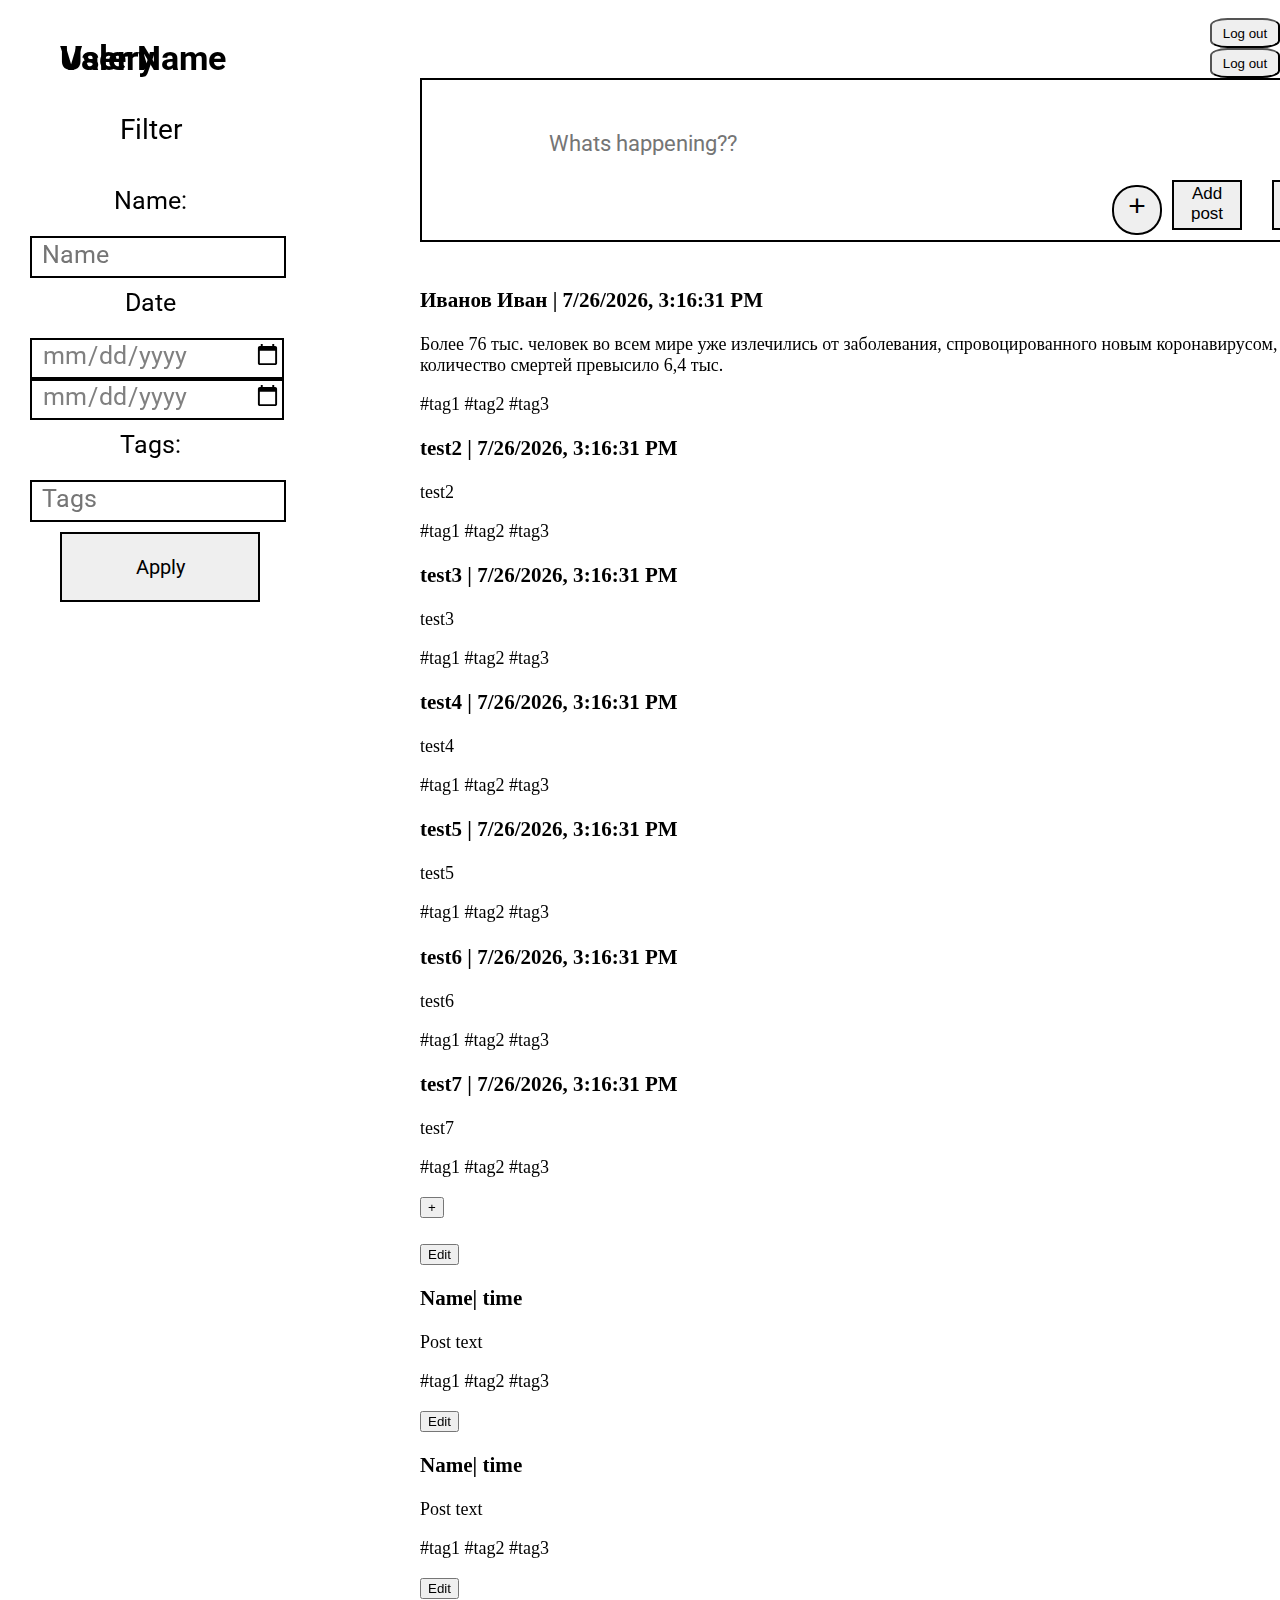
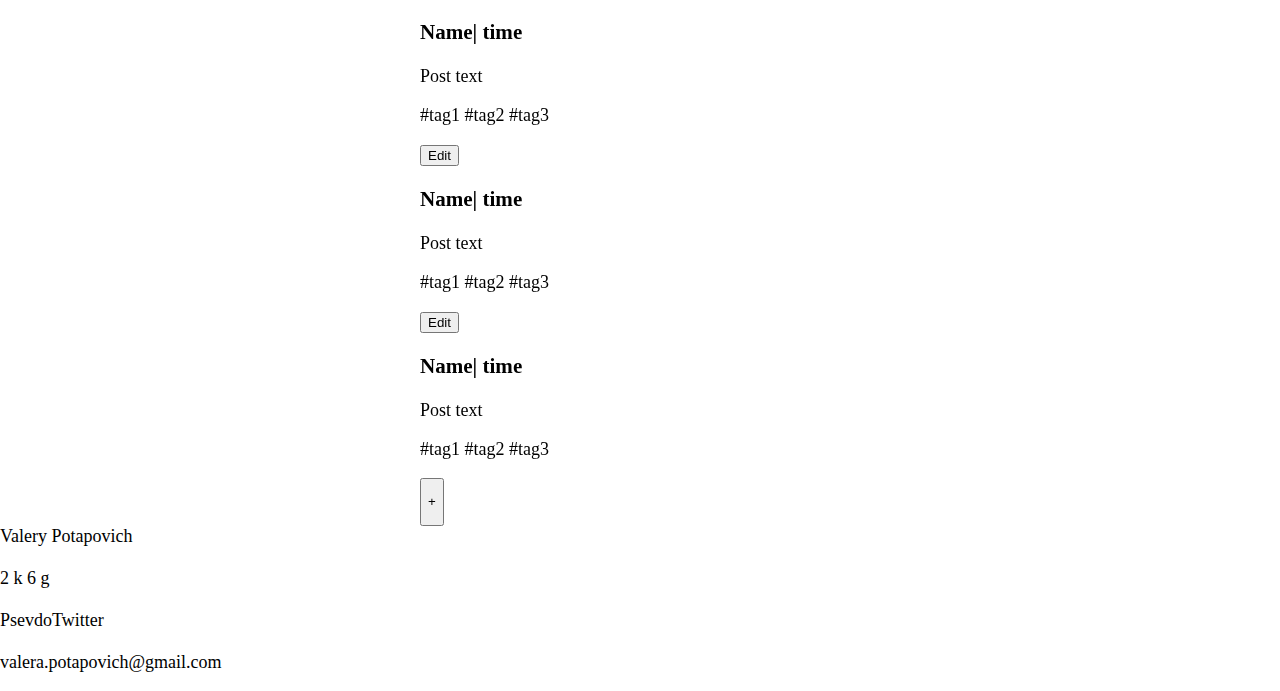
==== commit d59d850b: "Merge pull request #17 from valera21115/task9update" ====
--- a/PsevdoTwwiterApp/src/main/webapp/index.html
+++ b/PsevdoTwwiterApp/src/main/webapp/index.html
@@ -6,12 +6,20 @@
     <link href="https://fonts.googleapis.com/css?family=Roboto&display=swap" rel="stylesheet">
     <title>PsevdoTwitter</title>
 
+   <script type="text/javascript" src="resources/js/script.js"></script>
+</head>
+<body>
+  
+  <button class="Log">Log out</button>
+  <h1>Valery</h1>
+
    <script type="text/javascript" src="D:\Training practice\JS_PostClass\scriptPostClass.js"></script>
 </head>
 <body>
 	
   <button class="Log">Log out</button>
   <h1>User Name</h1>
+
  
    
  <form action="/action_page.php">
@@ -30,11 +38,35 @@
 <div class="whatst">
   <input class="wha" type="text" name="Whats" placeholder=" Whats happening??">
 </input>
+
+  <button class="add"><p>Add tweet</p></button>
+
   <button class="add"><p>Add post</p></button>
+
   <button class="plus"><p>+</p></button>
     
 </div>
 <flexbox>
+
+<div class="content" id="tweetContainer">
+  <template id="tweetTemplate">
+    <div class="tweet">    
+      <div class="tweet-action">
+
+      <button class="Edit">Edit</button>
+  <button class="like">like</button>
+      </div>
+      <div class="tweet-info">
+        <h3 class="tweet-name"></h3>
+        <p class="tweet-text"></p>
+
+        <p class="tags"></p>
+      </div>
+    </div>
+  </template>
+      <button class="plus">+</button>
+</div>
+
 <div class="content">
   <div class="post">
 
@@ -83,6 +115,7 @@
   </div>
    <button class="plus"><p>+</p></button>
  </div>
+
 </flexbox>
   <footer>
   
--- a/PsevdoTwwiterApp/src/main/webapp/resources/styles.css
+++ b/PsevdoTwwiterApp/src/main/webapp/resources/styles.css
@@ -101,6 +101,25 @@
 font-family: 'Roboto';
 }
 
+
+div.tweet-action{
+    width: 60px;
+    hight: 200px;
+    float: right;
+}
+
+button.like {
+    font-size: 18px;
+    width: 70px;
+    height: 30px;
+    float: right;
+    margin-right: 20px;
+    font-family: 'Roboto';
+    color: blue;
+}
+
+
+
 div.whatst {
 margin-left: 420px;
 height: 160px;
@@ -169,14 +188,37 @@
 list-style-position:outside;
 }
 
+
+div.content div.tweet{
+
 div.content div.post{
+
 width: 950px;
 height: 200px;
 border:2px solid black;
 float: left;
 }
 
-div.content div.post button.Edit{
+
+div.content div.tweet button.Edit{
+float: right;
+    border: none;
+     background-color: white;
+    text-decoration: underline;
+    color: blue;
+    padding-bottom: 25px;
+    margin-right: 27px;
+    margin-bottom: 90px;
+    margin-top: 10px;
+    text-align: center;
+    font-size: 20px;
+    height: 50px;
+    width: 50px;
+}
+
+div.content div.tweet h3{
+div.cont
+ent div.post button.Edit{
 display: inline-block;
 float: right;
 border: none;
@@ -194,6 +236,7 @@
 }
 
 div.content div.post h3{
+
 margin-top: 30px;
 width: 800px;
 margin-left: 120px;
@@ -203,7 +246,11 @@
 font-family: 'Roboto';
 }
 
+
+div.content div.tweet ul{
+
 div.content div.post ul{
+
 width: 65px;
 display: none;
 padding: 0;
@@ -217,7 +264,10 @@
 background-color: white;
 }
 
+div.content div.tweet ul li button{
+
 div.content div.post ul li button{
+
 text-decoration: none;
 list-style-type: none;
 border: 2px solid black;
@@ -229,14 +279,22 @@
 height: 10px;
 width: 65px;
 }
+
+div.content div.tweet p{
+
 div.content div.post p{
+
 width: 800px;
 margin-left: 120px;
 height: 80px;
 font-size: 12px;
 font-family: 'Roboto';
 }
+
+div.content div.tweet p.tags{
+
 div.content div.post p.tags{
+
 font-size: 18px;
 width: 300px;
 margin-left: 50px;
@@ -244,7 +302,10 @@
 font-family: 'Roboto';
 color: blue;
 }
+div.content div.tweet button.like{
+
 div.content div.post button.like{
+
 font-size: 18px;
 width: 70px;
 height: 30px;
@@ -395,6 +456,17 @@
 width: 73%;
 }
 
+
+div.content div.tweet p {
+    display: block;
+    width: 80%;
+    margin-left: 30px;
+    height: 40px;
+    font-size: 15px;
+}
+
+div.content div.tweet h3{
+
 div.content div.post{
 width: 90%;
 float: right;
@@ -407,6 +479,9 @@
 margin-left: 30px;
 margin-right: 6px;
 }
+
+div.content div.tweet p{
+
 div.content div.post p{
 display: block;
 width: 80%;
@@ -414,6 +489,8 @@
 height: 60px;
 font-size: 15px;
 }
+
+div.content div.tweet p.tags{
 
 div.content div.post p.tags{
 font-size: 16px;
@@ -421,6 +498,35 @@
 margin-left: 20px;
 height: 10px;
 }
+
+div.content div.tweet button.Edit{
+float: right;
+    border: none;
+     background-color: white;
+    text-decoration: underline;
+    color: blue;
+    padding-bottom: 25px;
+    margin-right: 27px;
+    margin-bottom: 90px;
+    margin-top: 10px;
+    text-align: center;
+    font-size: 20px;
+    height: 50px;
+    width: 50px;
+}
+
+div.content div.tweet ul{
+display: none;
+}
+
+div.content div.tweet button.like {
+    font-size: 18px;
+    width: 70px;
+    height: 30px;
+    float: right;
+    margin-right: 20px;
+    font-family: 'Roboto';
+    color: blue;
 
 div.content div.post button.Edit{
 margin-right: 17px;
@@ -451,6 +557,7 @@
 width: 25px;
 }
 
+div.content div.tweet ul{
 div.content div.post ul{
 margin: 0;
 margin-left: 85%;
@@ -461,6 +568,9 @@
 margin-bottom: 40px
 }
 
+
+div.content div.tweet ul li button{
+
 div.content div.post ul li button{
 padding-top: 7px;
 font-size: 10px;
